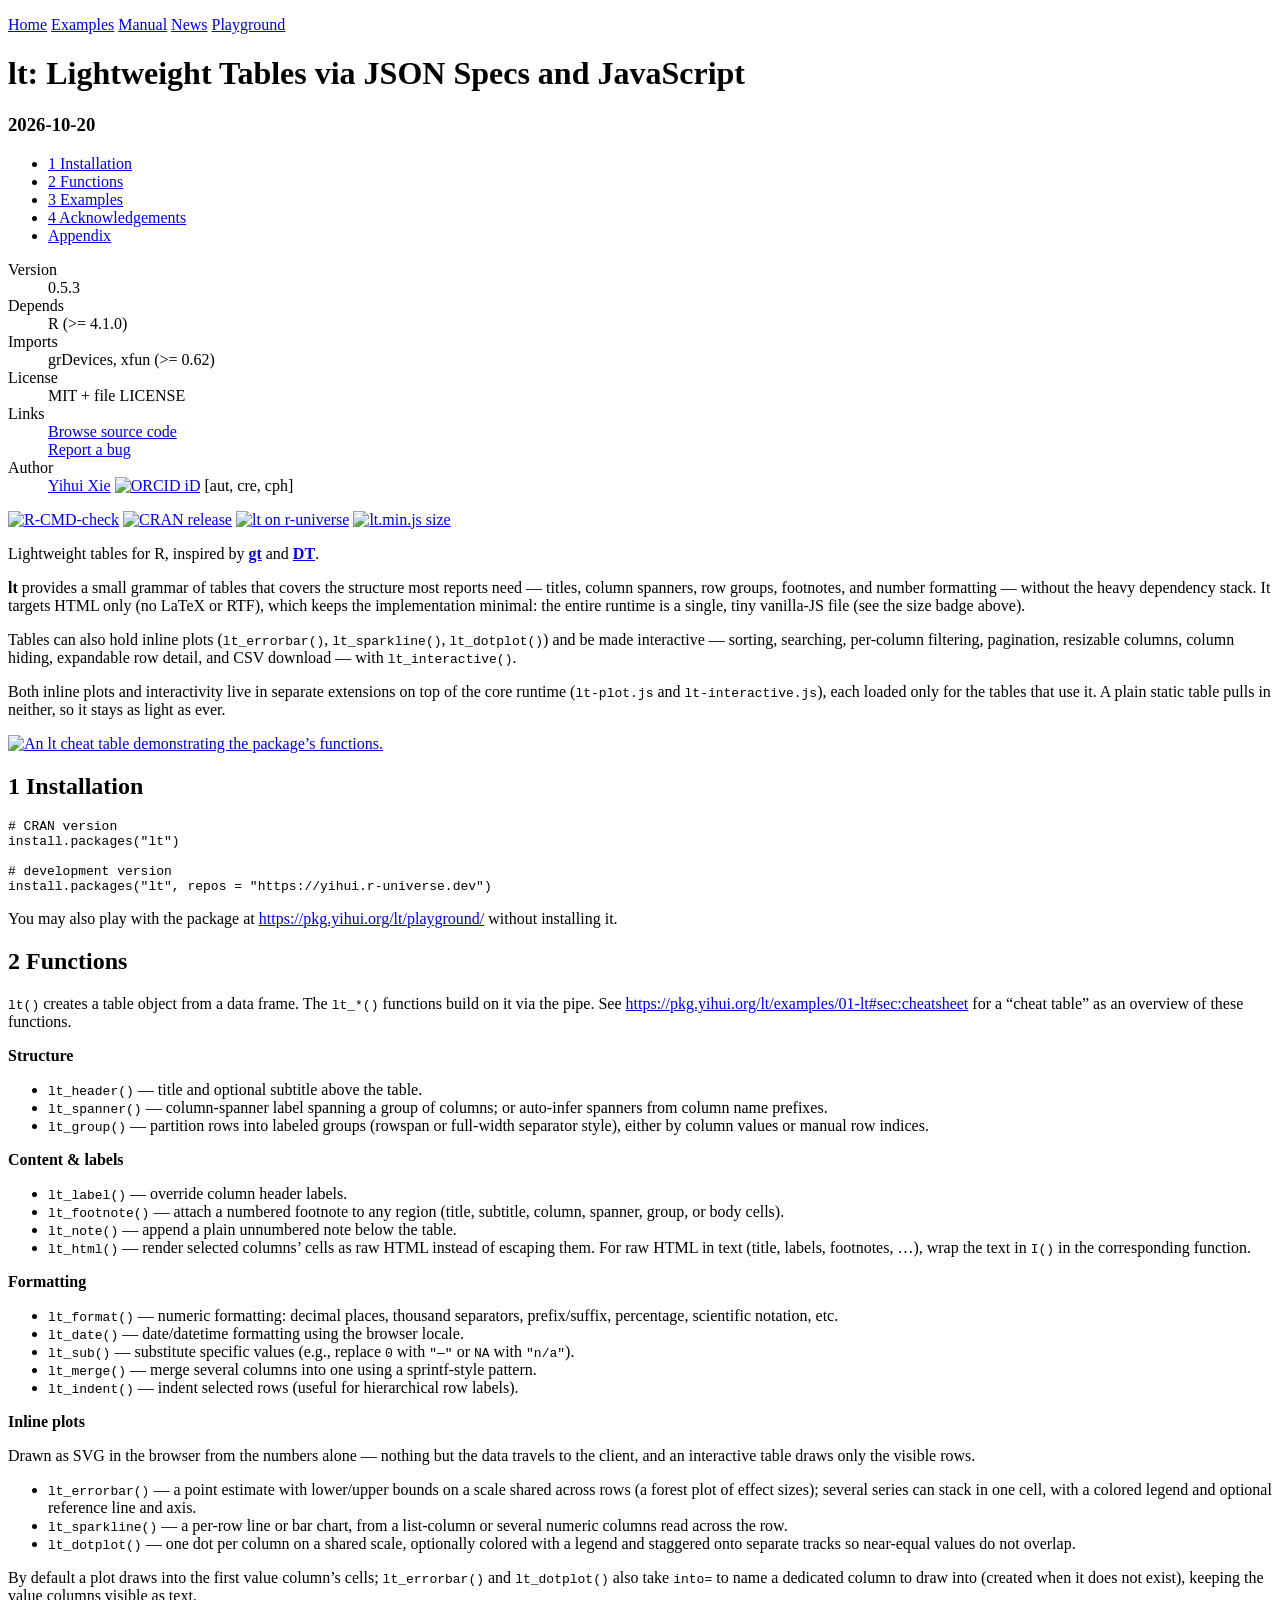
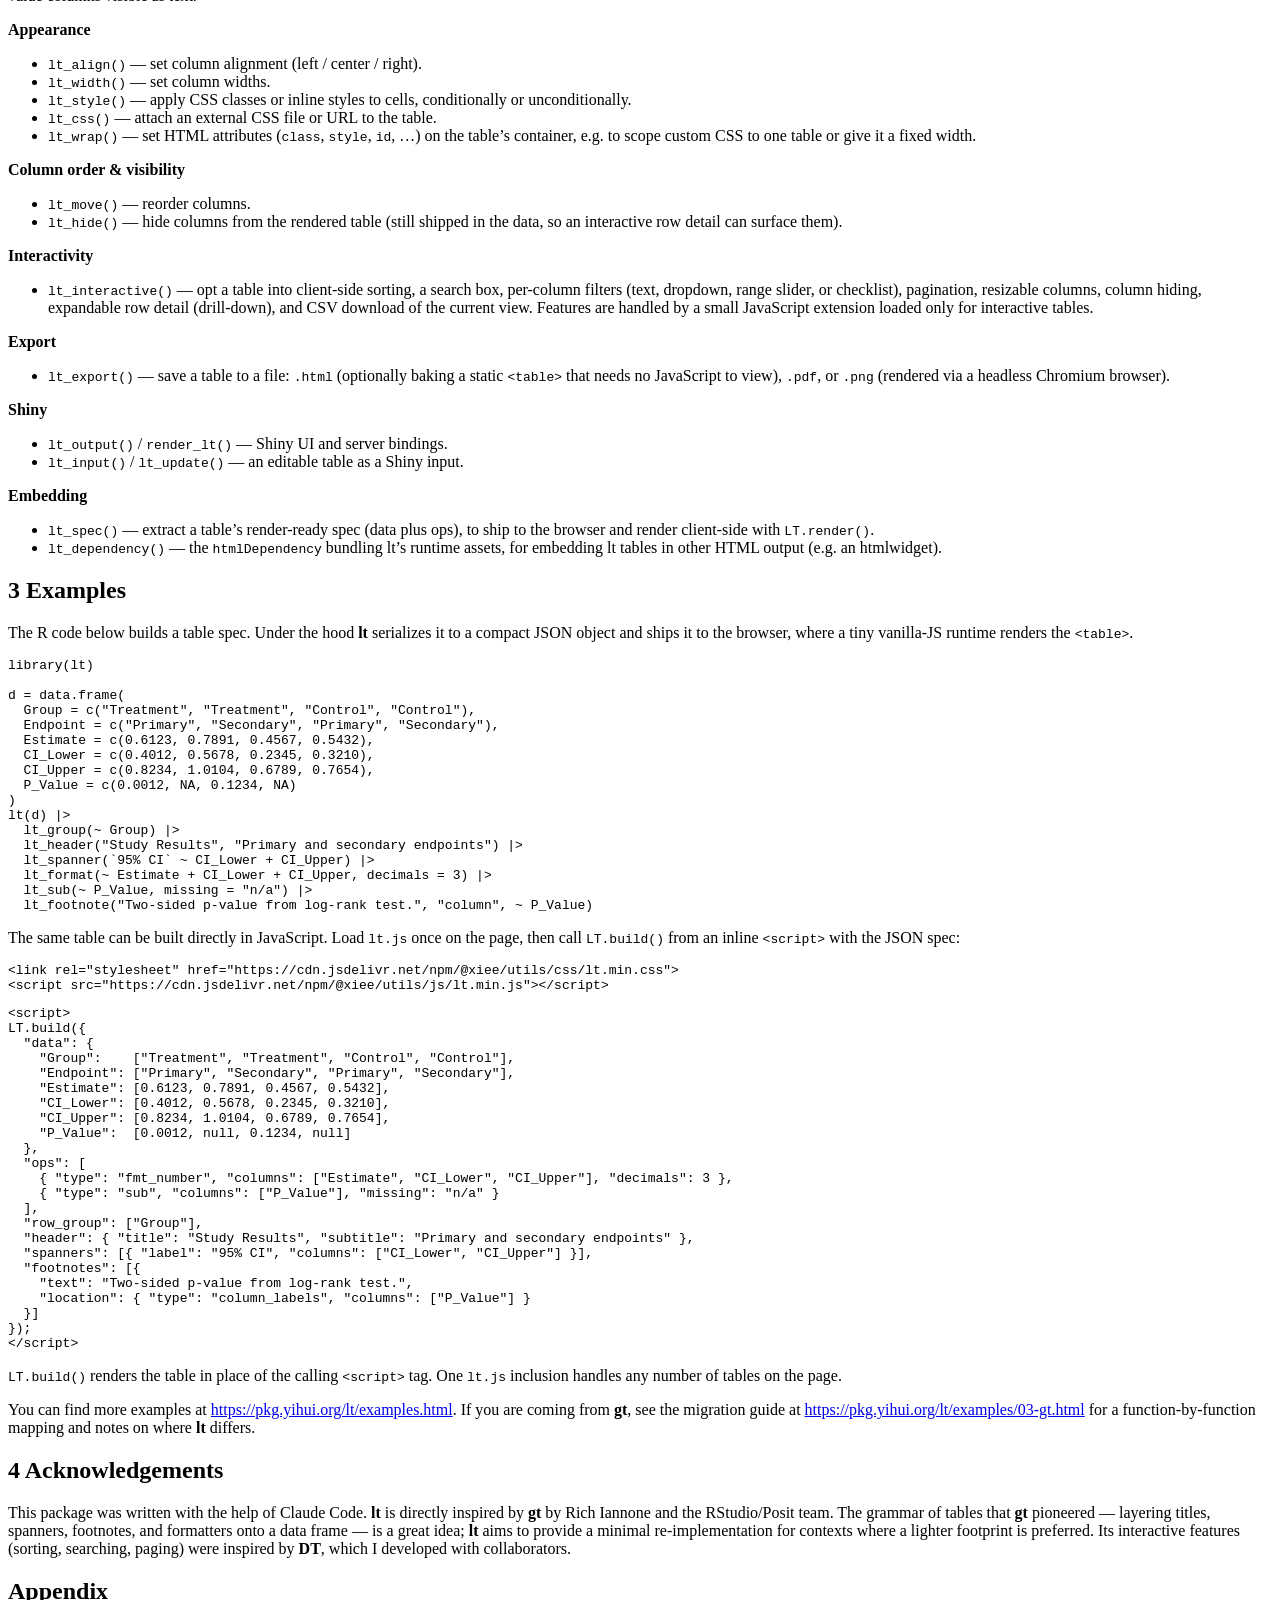
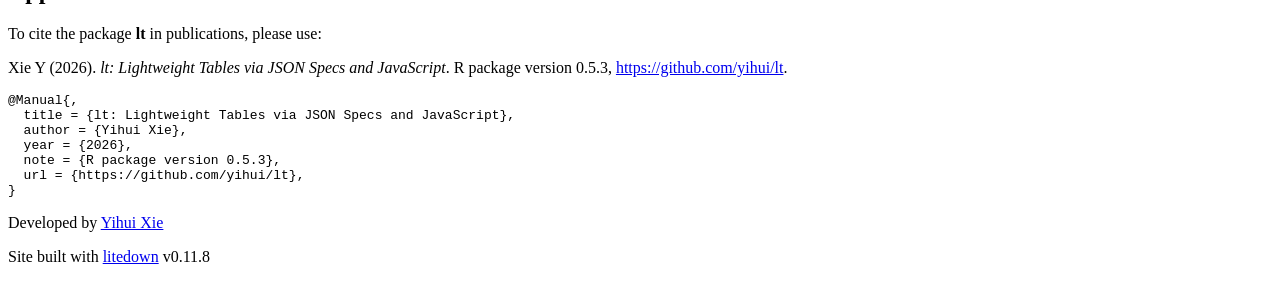
==== index.html @ 76332415 "deploy site" ====
<!DOCTYPE html>
<html lang="en-US">
<head>
<meta charset="utf-8">
<meta name="viewport" content="width=device-width, initial-scale=1.0, user-scalable=yes">
<meta name="generator" content="litedown 0.11.8">
<title>lt: Lightweight Tables via JSON Specs and JavaScript</title>
<link rel="stylesheet" href="https://cdn.jsdelivr.net/npm/@xiee/utils@1.14.112/css/default.min.css">
<link rel="stylesheet" href="https://cdn.jsdelivr.net/npm/@xiee/utils@1.14.112/css/article.min.css">
<link rel="stylesheet" href="https://cdn.jsdelivr.net/npm/@xiee/utils@1.14.112/css/copy-button.min.css">
<link rel="stylesheet" href="https://cdn.jsdelivr.net/npm/@xiee/utils@1.14.112/css/heading-anchor.min.css">
<link rel="stylesheet" href="https://cdn.jsdelivr.net/npm/@xiee/utils@1.14.112/css/pages.min.css">
<link rel="stylesheet" href="https://cdn.jsdelivr.net/npm/@xiee/utils@1.14.112/css/site.min.css">
<link rel="stylesheet" href="https://cdn.jsdelivr.net/npm/@xiee/utils@1.14.112/css/prism-xcode.min.css">
</head>
<body>
<nav><p><a href="index.html">Home</a>
<a href="examples.html">Examples</a>
<a href="manual.html">Manual</a>
<a href="news.html">News</a>
<a href="playground/">Playground</a></p></nav>
<div class="frontmatter">
<div class="title"><h1>lt: Lightweight Tables via JSON Specs and JavaScript</h1></div>
<div class="date"><h3>2026-10-20</h3></div>
</div>
<div class="body">
<div id="TOC">
<ul class="numbered">
<li><a href="#sec:installation"><span class="section-number main-number">1</span> Installation</a></li>
<li><a href="#sec:functions"><span class="section-number main-number">2</span> Functions</a></li>
<li><a href="#sec:examples"><span class="section-number main-number">3</span> Examples</a></li>
<li><a href="#sec:acknowledgements"><span class="section-number main-number">4</span> Acknowledgements</a></li>
<li><a href="#sec:appendix">Appendix</a></li>
</ul>
</div>
<div class="side side-right">
<dl class="pkg-desc">
<dt>Version</dt>
<dd>0.5.3</dd>
<dt>Depends</dt>
<dd>R (&gt;= 4.1.0)</dd>
<dt>Imports</dt>
<dd>grDevices,
xfun (&gt;= 0.62)</dd>
<dt>License</dt>
<dd>MIT + file LICENSE</dd>
<dt>Links</dt>
<dd><a href="https://github.com/yihui/lt">Browse source code</a><br />
<a href="https://github.com/yihui/lt/issues">Report a bug</a></dd>
<dt>Author</dt>
<dd><a href="https://yihui.org">Yihui Xie</a> <a href="https://orcid.org/0000-0003-0645-5666"><img src="https://cloud.r-project.org/web/orcid.svg" alt="ORCID iD" class="orcid" /></a> [aut, cre, cph]</dd>
</dl>
</div>
<link rel="stylesheet" href="https://cdn.jsdelivr.net/npm/@xiee/utils@1.14.112/css/manual.min.css">
<!-- badges: start -->
<p><a href="https://github.com/yihui/lt/actions/workflows/R-CMD-check.yaml"><img src="https://github.com/yihui/lt/actions/workflows/R-CMD-check.yaml/badge.svg" alt="R-CMD-check" /></a>
<a href="https://cran.r-project.org/package=lt"><img src="https://www.r-pkg.org/badges/version/lt" alt="CRAN release" /></a>
<a href="https://yihui.r-universe.dev/lt"><img src="https://yihui.r-universe.dev/badges/lt" alt="lt on r-universe" /></a>
<a href="https://cdn.jsdelivr.net/npm/@xiee/utils/js/lt.min.js"><img src="https://img.badgesize.io/https://cdn.jsdelivr.net/npm/@xiee/utils/js/lt.min.js?compression=gzip&amp;label=lt.min.js%20gzip" alt="lt.min.js size" /></a></p>
<!-- badges: end -->
<p>Lightweight tables for R, inspired by <a href="https://gt.rstudio.com"><strong>gt</strong></a> and
<a href="https://github.com/rstudio/DT"><strong>DT</strong></a>.</p>
<p><strong>lt</strong> provides a small grammar of tables that covers the structure most reports
need — titles, column spanners, row groups, footnotes, and number formatting —
without the heavy dependency stack. It targets HTML only (no LaTeX or RTF),
which keeps the implementation minimal: the entire runtime is a single, tiny
vanilla-JS file (see the size badge above).</p>
<p>Tables can also hold inline plots (<code>lt_errorbar()</code>, <code>lt_sparkline()</code>,
<code>lt_dotplot()</code>) and be made interactive — sorting, searching, per-column
filtering, pagination, resizable columns, column hiding, expandable row detail,
and CSV download — with <code>lt_interactive()</code>.</p>
<p>Both inline plots and interactivity live in separate extensions on top of the
core runtime (<code>lt-plot.js</code> and <code>lt-interactive.js</code>), each loaded only for the
tables that use it. A plain static table pulls in neither, so it stays as light
as ever.</p>
<p><a href="https://pkg.yihui.org/lt/examples/01-lt.html"><img src="https://pkg.yihui.org/lt/examples/01-lt.png" alt="An lt cheat table demonstrating the package’s functions." /></a></p>
<h2 id="sec:installation"><span class="section-number main-number">1</span> Installation</h2>
<pre><code class="language-r"># CRAN version
install.packages(&quot;lt&quot;)

# development version
install.packages(&quot;lt&quot;, repos = &quot;https://yihui.r-universe.dev&quot;)
</code></pre>
<p>You may also play with the package at <a href="https://pkg.yihui.org/lt/playground/">https://pkg.yihui.org/lt/playground/</a>
without installing it.</p>
<h2 id="sec:functions"><span class="section-number main-number">2</span> Functions</h2>
<p><code>lt()</code> creates a table object from a data frame. The <code>lt_*()</code> functions build
on it via the pipe. See <a href="https://pkg.yihui.org/lt/examples/01-lt#sec:cheatsheet">https://pkg.yihui.org/lt/examples/01-lt#sec:cheatsheet</a>
for a “cheat table” as an overview of these functions.</p>
<p><strong>Structure</strong></p>
<ul>
<li><code>lt_header()</code> — title and optional subtitle above the table.</li>
<li><code>lt_spanner()</code> — column-spanner label spanning a group of columns; or
auto-infer spanners from column name prefixes.</li>
<li><code>lt_group()</code> — partition rows into labeled groups (rowspan or full-width
separator style), either by column values or manual row indices.</li>
</ul>
<p><strong>Content &amp; labels</strong></p>
<ul>
<li><code>lt_label()</code> — override column header labels.</li>
<li><code>lt_footnote()</code> — attach a numbered footnote to any region (title, subtitle,
column, spanner, group, or body cells).</li>
<li><code>lt_note()</code> — append a plain unnumbered note below the table.</li>
<li><code>lt_html()</code> — render selected columns’ cells as raw HTML instead of escaping
them. For raw HTML in text (title, labels, footnotes, …), wrap the text in
<code>I()</code> in the corresponding function.</li>
</ul>
<p><strong>Formatting</strong></p>
<ul>
<li><code>lt_format()</code> — numeric formatting: decimal places, thousand separators,
prefix/suffix, percentage, scientific notation, etc.</li>
<li><code>lt_date()</code> — date/datetime formatting using the browser locale.</li>
<li><code>lt_sub()</code> — substitute specific values (e.g., replace <code>0</code> with <code>&quot;—&quot;</code> or
<code>NA</code> with <code>&quot;n/a&quot;</code>).</li>
<li><code>lt_merge()</code> — merge several columns into one using a sprintf-style pattern.</li>
<li><code>lt_indent()</code> — indent selected rows (useful for hierarchical row labels).</li>
</ul>
<p><strong>Inline plots</strong></p>
<p>Drawn as SVG in the browser from the numbers alone — nothing but the data
travels to the client, and an interactive table draws only the visible rows.</p>
<ul>
<li><code>lt_errorbar()</code> — a point estimate with lower/upper bounds on a scale shared
across rows (a forest plot of effect sizes); several series can stack in one
cell, with a colored legend and optional reference line and axis.</li>
<li><code>lt_sparkline()</code> — a per-row line or bar chart, from a list-column or several
numeric columns read across the row.</li>
<li><code>lt_dotplot()</code> — one dot per column on a shared scale, optionally colored with
a legend and staggered onto separate tracks so near-equal values do not
overlap.</li>
</ul>
<p>By default a plot draws into the first value column’s cells; <code>lt_errorbar()</code> and
<code>lt_dotplot()</code> also take <code>into=</code> to name a dedicated column to draw into
(created when it does not exist), keeping the value columns visible as text.</p>
<p><strong>Appearance</strong></p>
<ul>
<li><code>lt_align()</code> — set column alignment (left / center / right).</li>
<li><code>lt_width()</code> — set column widths.</li>
<li><code>lt_style()</code> — apply CSS classes or inline styles to cells, conditionally or
unconditionally.</li>
<li><code>lt_css()</code> — attach an external CSS file or URL to the table.</li>
<li><code>lt_wrap()</code> — set HTML attributes (<code>class</code>, <code>style</code>, <code>id</code>, …) on the table’s
container, e.g. to scope custom CSS to one table or give it a fixed width.</li>
</ul>
<p><strong>Column order &amp; visibility</strong></p>
<ul>
<li><code>lt_move()</code> — reorder columns.</li>
<li><code>lt_hide()</code> — hide columns from the rendered table (still shipped in the
data, so an interactive row detail can surface them).</li>
</ul>
<p><strong>Interactivity</strong></p>
<ul>
<li><code>lt_interactive()</code> — opt a table into client-side sorting, a search box,
per-column filters (text, dropdown, range slider, or checklist), pagination,
resizable columns, column hiding, expandable row detail (drill-down), and CSV
download of the current view. Features are handled by a small JavaScript
extension loaded only for interactive tables.</li>
</ul>
<p><strong>Export</strong></p>
<ul>
<li><code>lt_export()</code> — save a table to a file: <code>.html</code> (optionally baking a static
<code>&lt;table&gt;</code> that needs no JavaScript to view), <code>.pdf</code>, or <code>.png</code> (rendered via a
headless Chromium browser).</li>
</ul>
<p><strong>Shiny</strong></p>
<ul>
<li><code>lt_output()</code> / <code>render_lt()</code> — Shiny UI and server bindings.</li>
<li><code>lt_input()</code> / <code>lt_update()</code> — an editable table as a Shiny input.</li>
</ul>
<p><strong>Embedding</strong></p>
<ul>
<li><code>lt_spec()</code> — extract a table’s render-ready spec (data plus ops), to ship to
the browser and render client-side with <code>LT.render()</code>.</li>
<li><code>lt_dependency()</code> — the <code>htmlDependency</code> bundling lt’s runtime assets, for
embedding lt tables in other HTML output (e.g. an htmlwidget).</li>
</ul>
<h2 id="sec:examples"><span class="section-number main-number">3</span> Examples</h2>
<p>The R code below builds a table spec. Under the hood <strong>lt</strong> serializes it to a
compact JSON object and ships it to the browser, where a tiny vanilla-JS runtime
renders the <code>&lt;table&gt;</code>.</p>
<pre><code class="language-r">library(lt)

d = data.frame(
  Group = c(&quot;Treatment&quot;, &quot;Treatment&quot;, &quot;Control&quot;, &quot;Control&quot;),
  Endpoint = c(&quot;Primary&quot;, &quot;Secondary&quot;, &quot;Primary&quot;, &quot;Secondary&quot;),
  Estimate = c(0.6123, 0.7891, 0.4567, 0.5432),
  CI_Lower = c(0.4012, 0.5678, 0.2345, 0.3210),
  CI_Upper = c(0.8234, 1.0104, 0.6789, 0.7654),
  P_Value = c(0.0012, NA, 0.1234, NA)
)
lt(d) |&gt;
  lt_group(~ Group) |&gt;
  lt_header(&quot;Study Results&quot;, &quot;Primary and secondary endpoints&quot;) |&gt;
  lt_spanner(`95% CI` ~ CI_Lower + CI_Upper) |&gt;
  lt_format(~ Estimate + CI_Lower + CI_Upper, decimals = 3) |&gt;
  lt_sub(~ P_Value, missing = &quot;n/a&quot;) |&gt;
  lt_footnote(&quot;Two-sided p-value from log-rank test.&quot;, &quot;column&quot;, ~ P_Value)
</code></pre>
<p>The same table can be built directly in JavaScript. Load <code>lt.js</code> once on the
page, then call <code>LT.build()</code> from an inline <code>&lt;script&gt;</code> with the JSON spec:</p>
<pre><code class="language-html">&lt;link rel=&quot;stylesheet&quot; href=&quot;https://cdn.jsdelivr.net/npm/@xiee/utils/css/lt.min.css&quot;&gt;
&lt;script src=&quot;https://cdn.jsdelivr.net/npm/@xiee/utils/js/lt.min.js&quot;&gt;&lt;/script&gt;
</code></pre>
<pre><code class="language-js">&lt;script&gt;
LT.build({
  &quot;data&quot;: {
    &quot;Group&quot;:    [&quot;Treatment&quot;, &quot;Treatment&quot;, &quot;Control&quot;, &quot;Control&quot;],
    &quot;Endpoint&quot;: [&quot;Primary&quot;, &quot;Secondary&quot;, &quot;Primary&quot;, &quot;Secondary&quot;],
    &quot;Estimate&quot;: [0.6123, 0.7891, 0.4567, 0.5432],
    &quot;CI_Lower&quot;: [0.4012, 0.5678, 0.2345, 0.3210],
    &quot;CI_Upper&quot;: [0.8234, 1.0104, 0.6789, 0.7654],
    &quot;P_Value&quot;:  [0.0012, null, 0.1234, null]
  },
  &quot;ops&quot;: [
    { &quot;type&quot;: &quot;fmt_number&quot;, &quot;columns&quot;: [&quot;Estimate&quot;, &quot;CI_Lower&quot;, &quot;CI_Upper&quot;], &quot;decimals&quot;: 3 },
    { &quot;type&quot;: &quot;sub&quot;, &quot;columns&quot;: [&quot;P_Value&quot;], &quot;missing&quot;: &quot;n/a&quot; }
  ],
  &quot;row_group&quot;: [&quot;Group&quot;],
  &quot;header&quot;: { &quot;title&quot;: &quot;Study Results&quot;, &quot;subtitle&quot;: &quot;Primary and secondary endpoints&quot; },
  &quot;spanners&quot;: [{ &quot;label&quot;: &quot;95% CI&quot;, &quot;columns&quot;: [&quot;CI_Lower&quot;, &quot;CI_Upper&quot;] }],
  &quot;footnotes&quot;: [{
    &quot;text&quot;: &quot;Two-sided p-value from log-rank test.&quot;,
    &quot;location&quot;: { &quot;type&quot;: &quot;column_labels&quot;, &quot;columns&quot;: [&quot;P_Value&quot;] }
  }]
});
&lt;/script&gt;
</code></pre>
<p><code>LT.build()</code> renders the table in place of the calling <code>&lt;script&gt;</code> tag. One
<code>lt.js</code> inclusion handles any number of tables on the page.</p>
<p>You can find more examples at <a href="https://pkg.yihui.org/lt/examples.html">https://pkg.yihui.org/lt/examples.html</a>. If you
are coming from <strong>gt</strong>, see the migration guide at
<a href="https://pkg.yihui.org/lt/examples/03-gt.html">https://pkg.yihui.org/lt/examples/03-gt.html</a> for a function-by-function mapping and
notes on where <strong>lt</strong> differs.</p>
<h2 id="sec:acknowledgements"><span class="section-number main-number">4</span> Acknowledgements</h2>
<p>This package was written with the help of Claude Code. <strong>lt</strong> is directly
inspired by <strong>gt</strong> by Rich Iannone and the RStudio/Posit team. The grammar of
tables that <strong>gt</strong> pioneered — layering titles, spanners, footnotes, and
formatters onto a data frame — is a great idea; <strong>lt</strong> aims to provide a minimal
re-implementation for contexts where a lighter footprint is preferred. Its
interactive features (sorting, searching, paging) were inspired by <strong>DT</strong>, which I
developed with collaborators.</p>
<h2 id="sec:appendix" class="appendix">Appendix</h2>
<p>To cite the package <strong>lt</strong> in publications, please use:</p>
<p>Xie Y (2026). <em>lt: Lightweight Tables via JSON Specs and JavaScript</em>. R
package version 0.5.3, <a href="https://github.com/yihui/lt">https://github.com/yihui/lt</a>.</p>
<pre><code class="language-latex">@Manual{,
  title = {lt: Lightweight Tables via JSON Specs and JavaScript},
  author = {Yihui Xie},
  year = {2026},
  note = {R package version 0.5.3},
  url = {https://github.com/yihui/lt},
}
</code></pre>
</div>
<footer><div class="flex-col">
<p>Developed by <a href="https://yihui.org">Yihui Xie</a></p>
<p>Site built with <a href="https://github.com/yihui/litedown">litedown</a> v0.11.8</p>
</div></footer>
<script src="https://cdn.jsdelivr.net/npm/@xiee/utils@1.14.112/js/sidenotes.min.js" defer></script>
<script src="https://cdn.jsdelivr.net/npm/@xiee/utils@1.14.112/js/appendix.min.js" defer></script>
<script src="https://cdn.jsdelivr.net/npm/@xiee/utils@1.14.112/js/toc-highlight.min.js" defer></script>
<script src="https://cdn.jsdelivr.net/npm/@xiee/utils@1.14.112/js/copy-button.min.js" defer></script>
<script src="https://cdn.jsdelivr.net/npm/@xiee/utils@1.14.112/js/heading-anchor.min.js" defer></script>
<script src="https://cdn.jsdelivr.net/npm/@xiee/utils@1.14.112/js/pages.min.js" defer></script>
<script src="https://cdn.jsdelivr.net/npm/prismjs@1.29.0/components/prism-core.min.js" defer></script>
<script src="https://cdn.jsdelivr.net/npm/prismjs@1.29.0/plugins/autoloader/prism-autoloader.min.js" defer></script>
</body>
</html>
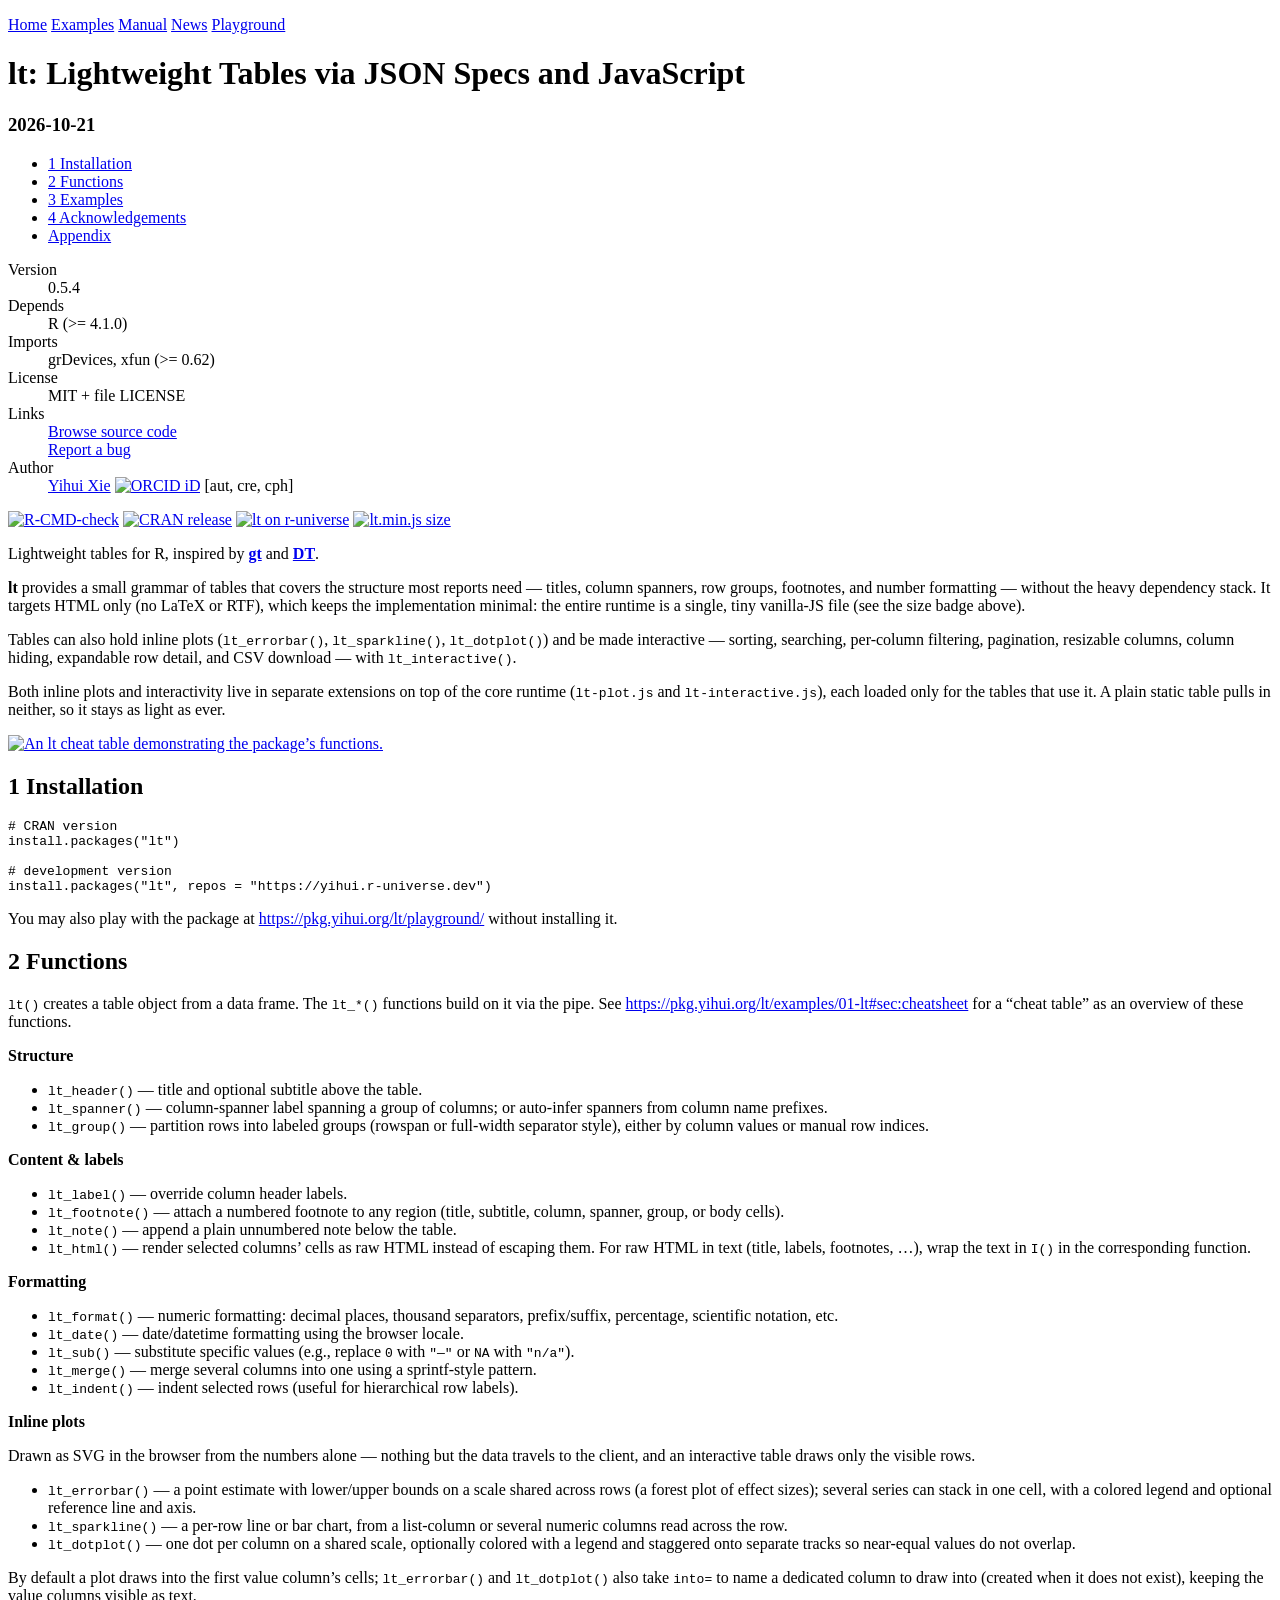
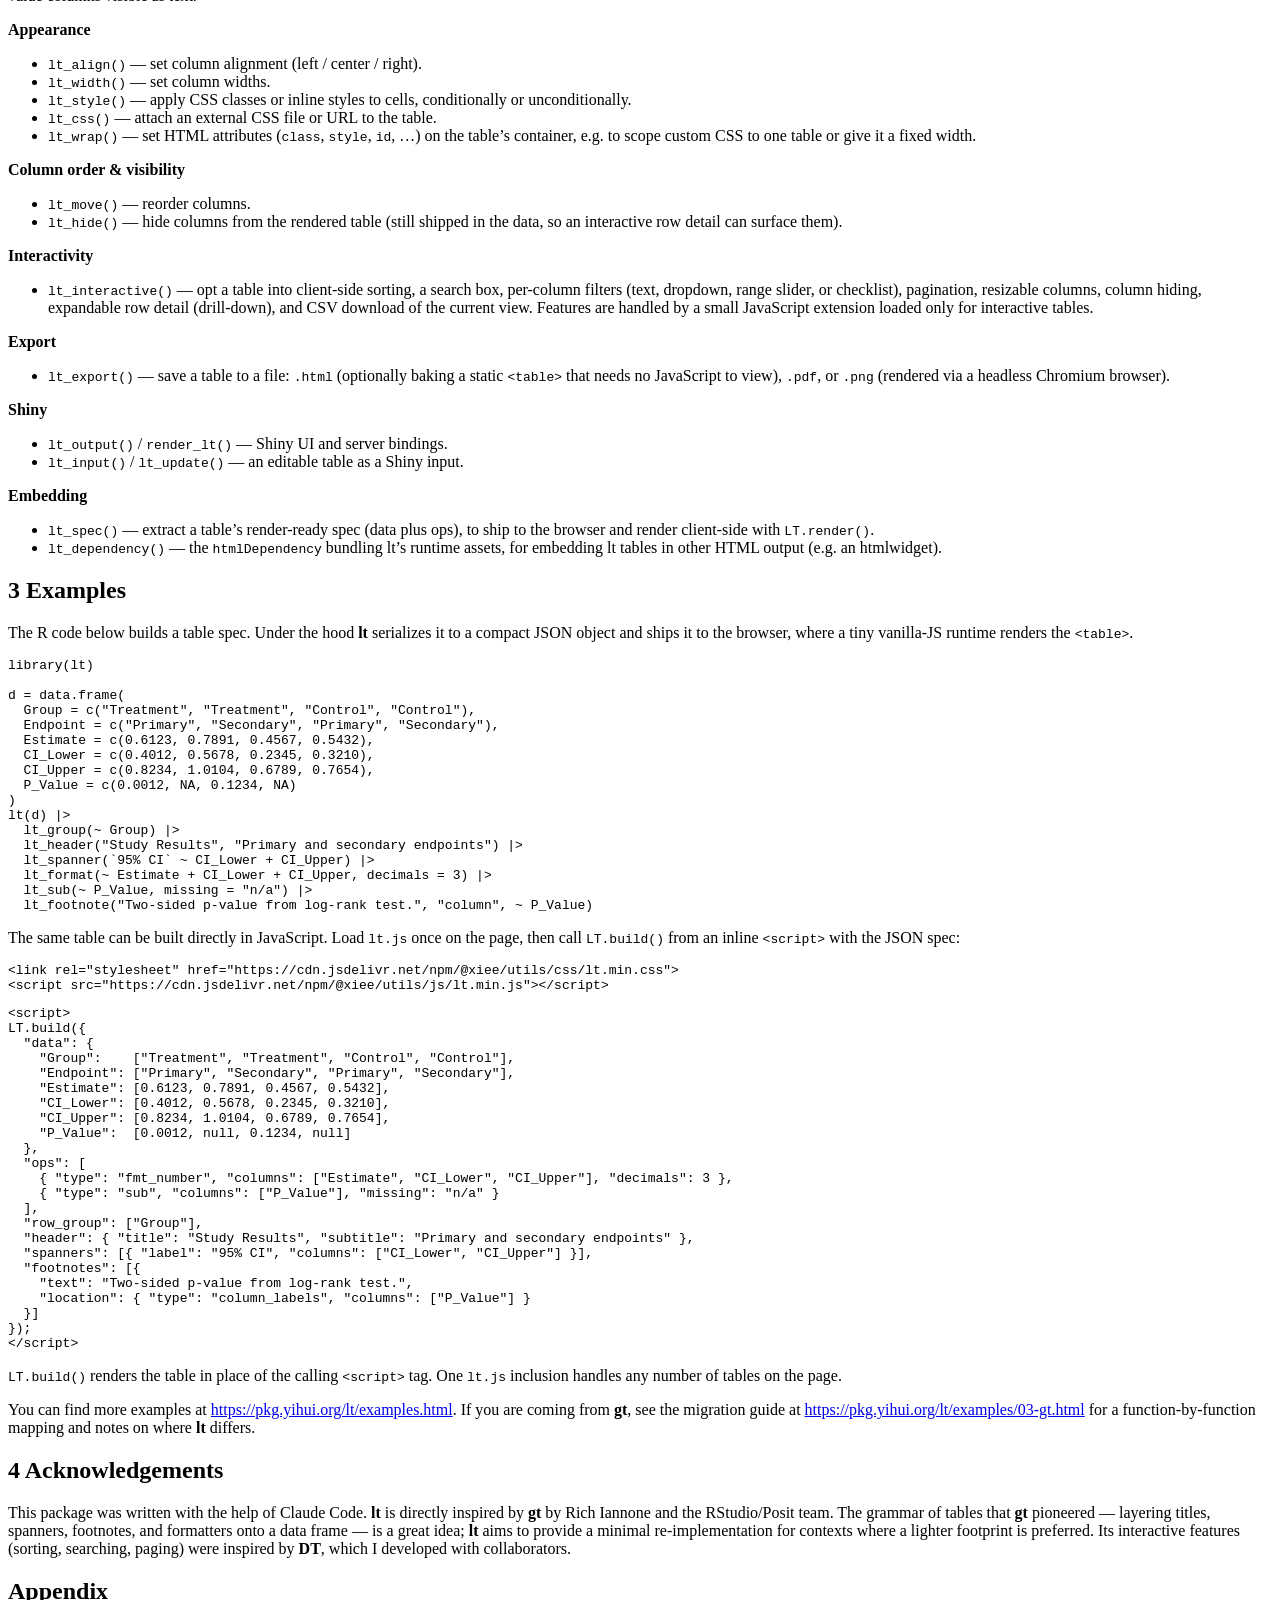
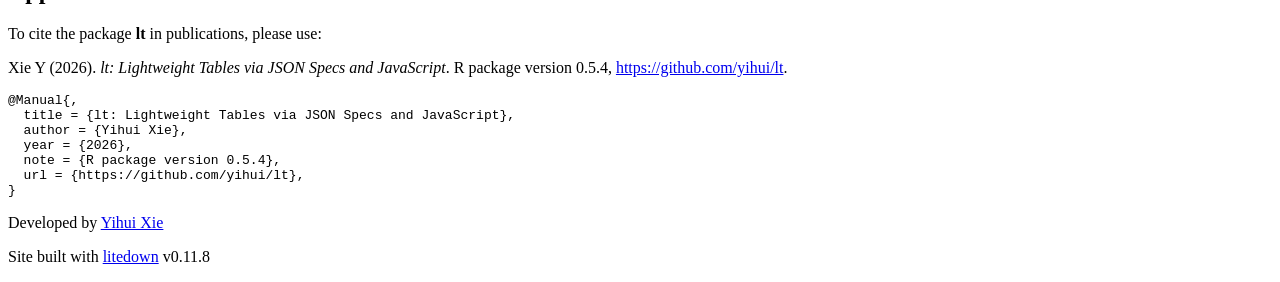
==== commit a2fdff86: "deploy site" ====
--- a/index.html
+++ b/index.html
@@ -5,13 +5,13 @@
 <meta name="viewport" content="width=device-width, initial-scale=1.0, user-scalable=yes">
 <meta name="generator" content="litedown 0.11.8">
 <title>lt: Lightweight Tables via JSON Specs and JavaScript</title>
-<link rel="stylesheet" href="https://cdn.jsdelivr.net/npm/@xiee/utils@1.14.112/css/default.min.css">
-<link rel="stylesheet" href="https://cdn.jsdelivr.net/npm/@xiee/utils@1.14.112/css/article.min.css">
-<link rel="stylesheet" href="https://cdn.jsdelivr.net/npm/@xiee/utils@1.14.112/css/copy-button.min.css">
-<link rel="stylesheet" href="https://cdn.jsdelivr.net/npm/@xiee/utils@1.14.112/css/heading-anchor.min.css">
-<link rel="stylesheet" href="https://cdn.jsdelivr.net/npm/@xiee/utils@1.14.112/css/pages.min.css">
-<link rel="stylesheet" href="https://cdn.jsdelivr.net/npm/@xiee/utils@1.14.112/css/site.min.css">
-<link rel="stylesheet" href="https://cdn.jsdelivr.net/npm/@xiee/utils@1.14.112/css/prism-xcode.min.css">
+<link rel="stylesheet" href="https://cdn.jsdelivr.net/npm/@xiee/utils@1.14.113/css/default.min.css">
+<link rel="stylesheet" href="https://cdn.jsdelivr.net/npm/@xiee/utils@1.14.113/css/article.min.css">
+<link rel="stylesheet" href="https://cdn.jsdelivr.net/npm/@xiee/utils@1.14.113/css/copy-button.min.css">
+<link rel="stylesheet" href="https://cdn.jsdelivr.net/npm/@xiee/utils@1.14.113/css/heading-anchor.min.css">
+<link rel="stylesheet" href="https://cdn.jsdelivr.net/npm/@xiee/utils@1.14.113/css/pages.min.css">
+<link rel="stylesheet" href="https://cdn.jsdelivr.net/npm/@xiee/utils@1.14.113/css/site.min.css">
+<link rel="stylesheet" href="https://cdn.jsdelivr.net/npm/@xiee/utils@1.14.113/css/prism-xcode.min.css">
 </head>
 <body>
 <nav><p><a href="index.html">Home</a>
@@ -21,7 +21,7 @@
 <a href="playground/">Playground</a></p></nav>
 <div class="frontmatter">
 <div class="title"><h1>lt: Lightweight Tables via JSON Specs and JavaScript</h1></div>
-<div class="date"><h3>2026-10-20</h3></div>
+<div class="date"><h3>2026-10-21</h3></div>
 </div>
 <div class="body">
 <div id="TOC">
@@ -36,7 +36,7 @@
 <div class="side side-right">
 <dl class="pkg-desc">
 <dt>Version</dt>
-<dd>0.5.3</dd>
+<dd>0.5.4</dd>
 <dt>Depends</dt>
 <dd>R (&gt;= 4.1.0)</dd>
 <dt>Imports</dt>
@@ -51,7 +51,7 @@
 <dd><a href="https://yihui.org">Yihui Xie</a> <a href="https://orcid.org/0000-0003-0645-5666"><img src="https://cloud.r-project.org/web/orcid.svg" alt="ORCID iD" class="orcid" /></a> [aut, cre, cph]</dd>
 </dl>
 </div>
-<link rel="stylesheet" href="https://cdn.jsdelivr.net/npm/@xiee/utils@1.14.112/css/manual.min.css">
+<link rel="stylesheet" href="https://cdn.jsdelivr.net/npm/@xiee/utils@1.14.113/css/manual.min.css">
 <!-- badges: start -->
 <p><a href="https://github.com/yihui/lt/actions/workflows/R-CMD-check.yaml"><img src="https://github.com/yihui/lt/actions/workflows/R-CMD-check.yaml/badge.svg" alt="R-CMD-check" /></a>
 <a href="https://cran.r-project.org/package=lt"><img src="https://www.r-pkg.org/badges/version/lt" alt="CRAN release" /></a>
@@ -241,12 +241,12 @@
 <h2 id="sec:appendix" class="appendix">Appendix</h2>
 <p>To cite the package <strong>lt</strong> in publications, please use:</p>
 <p>Xie Y (2026). <em>lt: Lightweight Tables via JSON Specs and JavaScript</em>. R
-package version 0.5.3, <a href="https://github.com/yihui/lt">https://github.com/yihui/lt</a>.</p>
+package version 0.5.4, <a href="https://github.com/yihui/lt">https://github.com/yihui/lt</a>.</p>
 <pre><code class="language-latex">@Manual{,
   title = {lt: Lightweight Tables via JSON Specs and JavaScript},
   author = {Yihui Xie},
   year = {2026},
-  note = {R package version 0.5.3},
+  note = {R package version 0.5.4},
   url = {https://github.com/yihui/lt},
 }
 </code></pre>
@@ -255,12 +255,12 @@
 <p>Developed by <a href="https://yihui.org">Yihui Xie</a></p>
 <p>Site built with <a href="https://github.com/yihui/litedown">litedown</a> v0.11.8</p>
 </div></footer>
-<script src="https://cdn.jsdelivr.net/npm/@xiee/utils@1.14.112/js/sidenotes.min.js" defer></script>
-<script src="https://cdn.jsdelivr.net/npm/@xiee/utils@1.14.112/js/appendix.min.js" defer></script>
-<script src="https://cdn.jsdelivr.net/npm/@xiee/utils@1.14.112/js/toc-highlight.min.js" defer></script>
-<script src="https://cdn.jsdelivr.net/npm/@xiee/utils@1.14.112/js/copy-button.min.js" defer></script>
-<script src="https://cdn.jsdelivr.net/npm/@xiee/utils@1.14.112/js/heading-anchor.min.js" defer></script>
-<script src="https://cdn.jsdelivr.net/npm/@xiee/utils@1.14.112/js/pages.min.js" defer></script>
+<script src="https://cdn.jsdelivr.net/npm/@xiee/utils@1.14.113/js/sidenotes.min.js" defer></script>
+<script src="https://cdn.jsdelivr.net/npm/@xiee/utils@1.14.113/js/appendix.min.js" defer></script>
+<script src="https://cdn.jsdelivr.net/npm/@xiee/utils@1.14.113/js/toc-highlight.min.js" defer></script>
+<script src="https://cdn.jsdelivr.net/npm/@xiee/utils@1.14.113/js/copy-button.min.js" defer></script>
+<script src="https://cdn.jsdelivr.net/npm/@xiee/utils@1.14.113/js/heading-anchor.min.js" defer></script>
+<script src="https://cdn.jsdelivr.net/npm/@xiee/utils@1.14.113/js/pages.min.js" defer></script>
 <script src="https://cdn.jsdelivr.net/npm/prismjs@1.29.0/components/prism-core.min.js" defer></script>
 <script src="https://cdn.jsdelivr.net/npm/prismjs@1.29.0/plugins/autoloader/prism-autoloader.min.js" defer></script>
 </body>
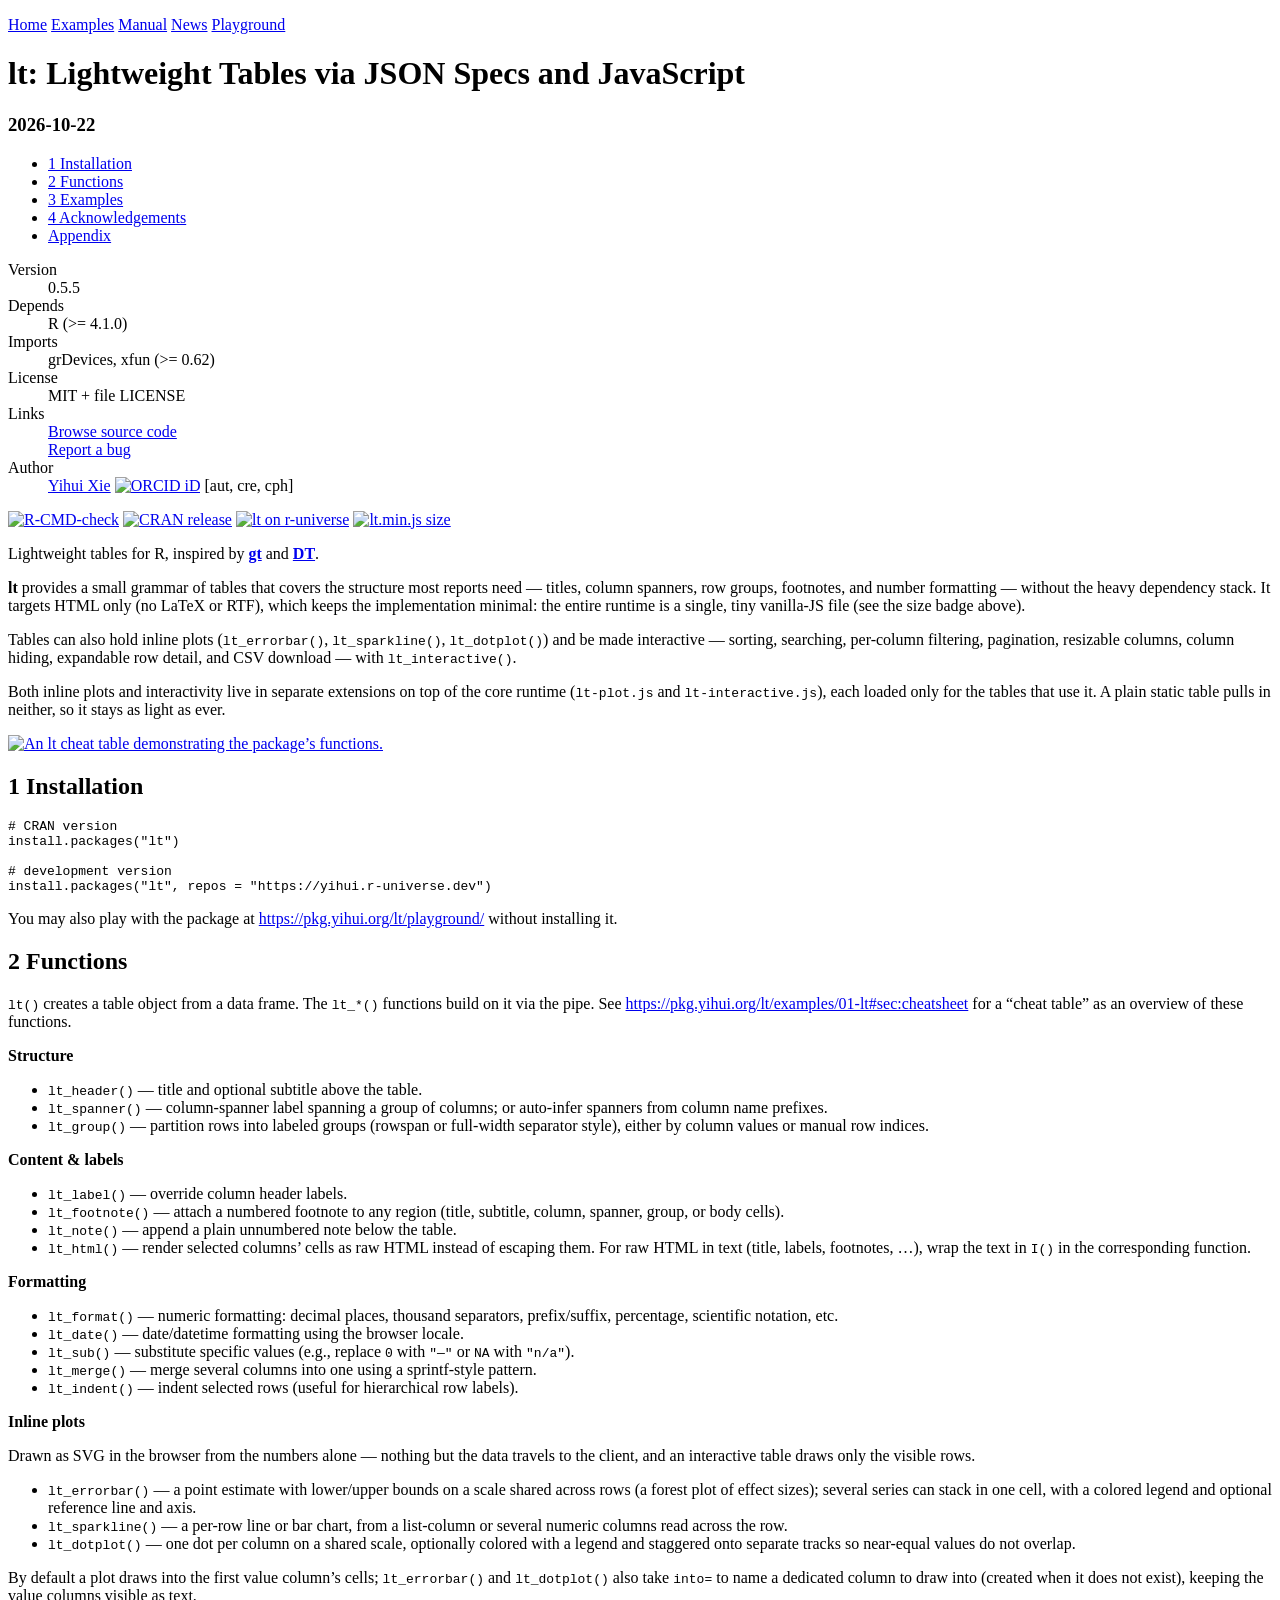
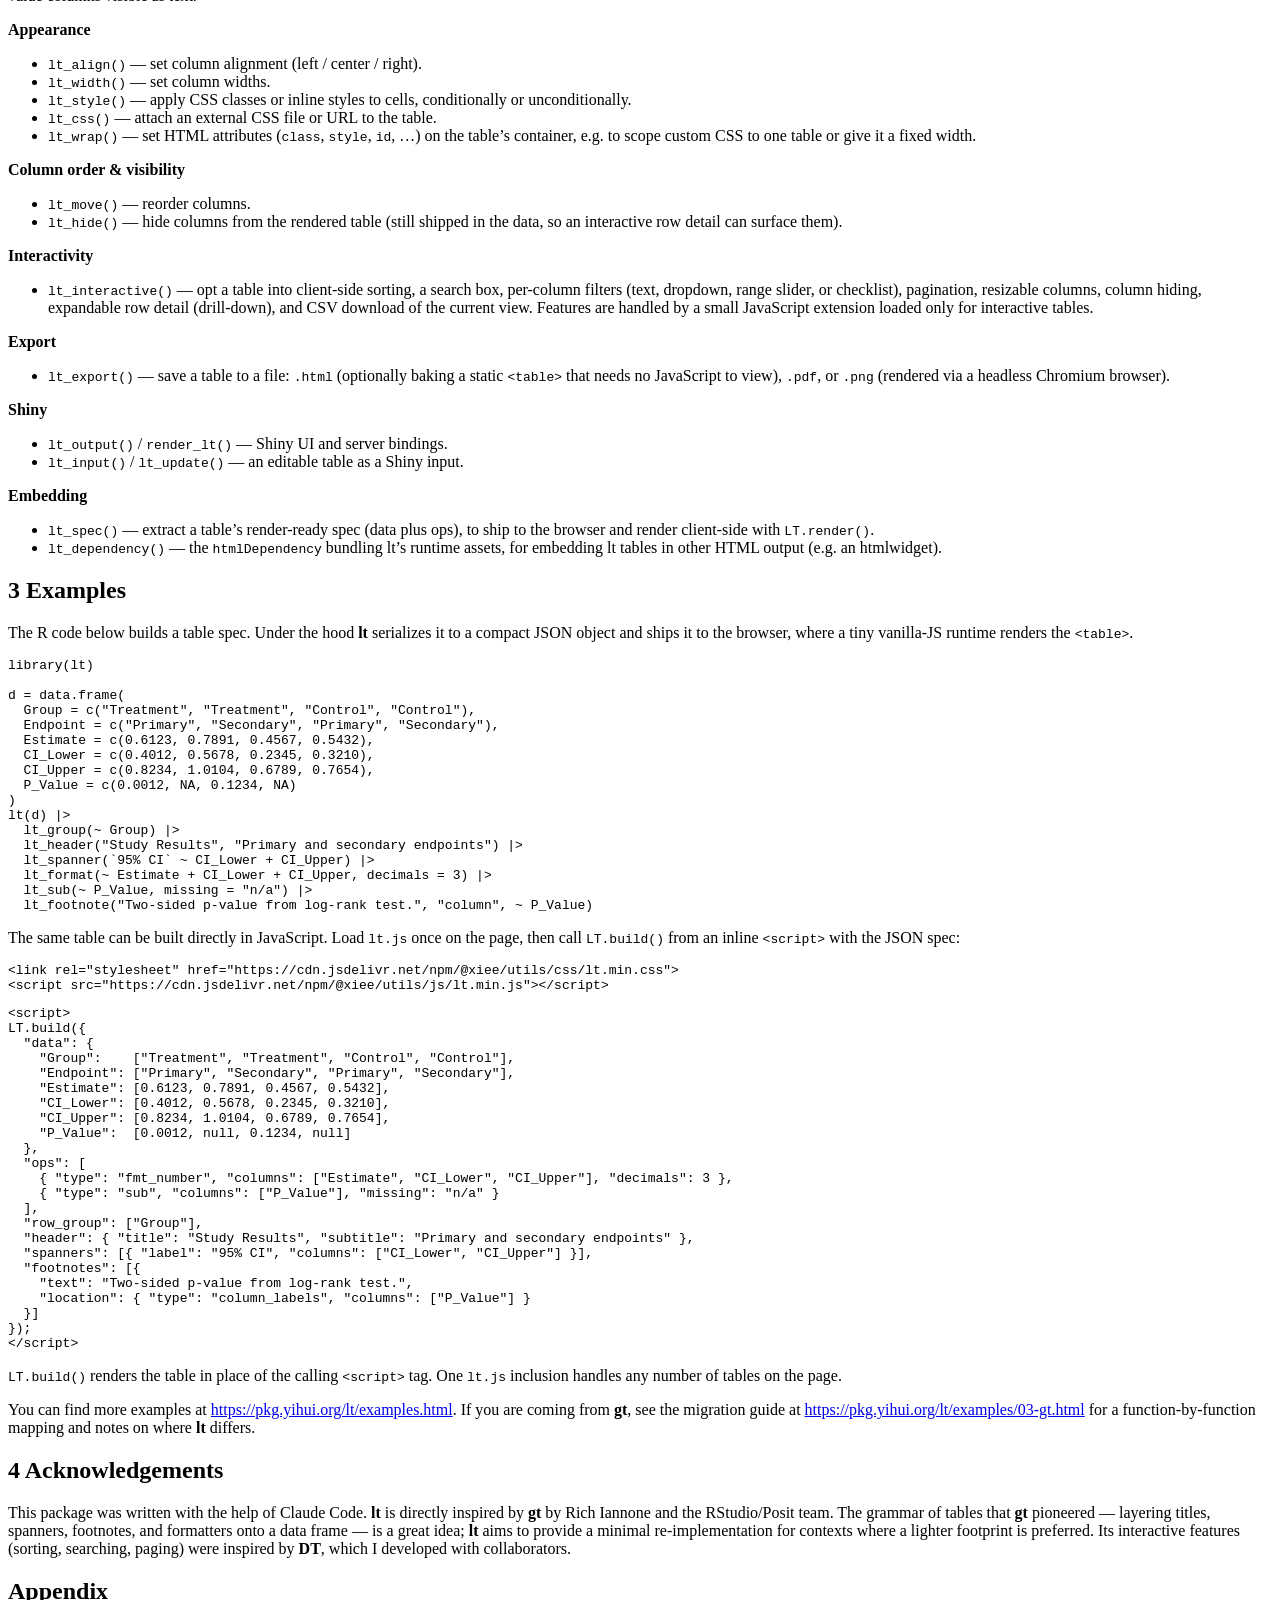
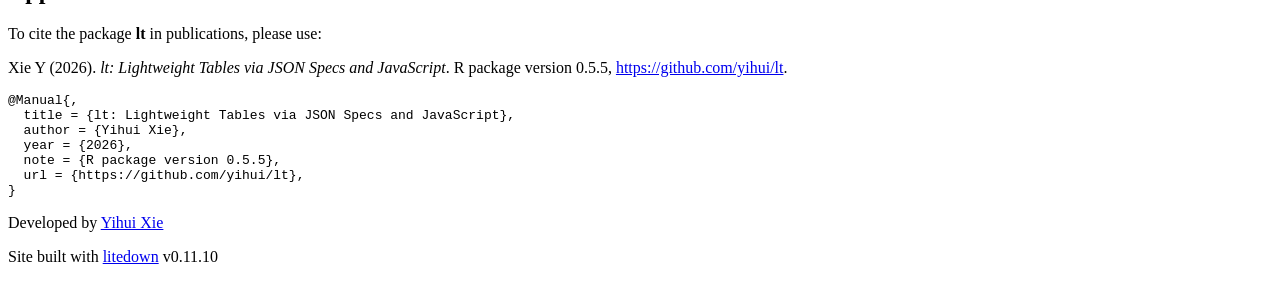
==== commit 67338a04: "deploy site" ====
--- a/index.html
+++ b/index.html
@@ -3,15 +3,15 @@
 <head>
 <meta charset="utf-8">
 <meta name="viewport" content="width=device-width, initial-scale=1.0, user-scalable=yes">
-<meta name="generator" content="litedown 0.11.8">
+<meta name="generator" content="litedown 0.11.10">
 <title>lt: Lightweight Tables via JSON Specs and JavaScript</title>
-<link rel="stylesheet" href="https://cdn.jsdelivr.net/npm/@xiee/utils@1.14.113/css/default.min.css">
-<link rel="stylesheet" href="https://cdn.jsdelivr.net/npm/@xiee/utils@1.14.113/css/article.min.css">
-<link rel="stylesheet" href="https://cdn.jsdelivr.net/npm/@xiee/utils@1.14.113/css/copy-button.min.css">
-<link rel="stylesheet" href="https://cdn.jsdelivr.net/npm/@xiee/utils@1.14.113/css/heading-anchor.min.css">
-<link rel="stylesheet" href="https://cdn.jsdelivr.net/npm/@xiee/utils@1.14.113/css/pages.min.css">
-<link rel="stylesheet" href="https://cdn.jsdelivr.net/npm/@xiee/utils@1.14.113/css/site.min.css">
-<link rel="stylesheet" href="https://cdn.jsdelivr.net/npm/@xiee/utils@1.14.113/css/prism-xcode.min.css">
+<link rel="stylesheet" href="https://cdn.jsdelivr.net/npm/@xiee/utils@1.14.115/css/default.min.css">
+<link rel="stylesheet" href="https://cdn.jsdelivr.net/npm/@xiee/utils@1.14.115/css/article.min.css">
+<link rel="stylesheet" href="https://cdn.jsdelivr.net/npm/@xiee/utils@1.14.115/css/copy-button.min.css">
+<link rel="stylesheet" href="https://cdn.jsdelivr.net/npm/@xiee/utils@1.14.115/css/heading-anchor.min.css">
+<link rel="stylesheet" href="https://cdn.jsdelivr.net/npm/@xiee/utils@1.14.115/css/pages.min.css">
+<link rel="stylesheet" href="https://cdn.jsdelivr.net/npm/@xiee/utils@1.14.115/css/site.min.css">
+<link rel="stylesheet" href="https://cdn.jsdelivr.net/npm/@xiee/utils@1.14.115/css/prism-xcode.min.css">
 </head>
 <body>
 <nav><p><a href="index.html">Home</a>
@@ -21,7 +21,7 @@
 <a href="playground/">Playground</a></p></nav>
 <div class="frontmatter">
 <div class="title"><h1>lt: Lightweight Tables via JSON Specs and JavaScript</h1></div>
-<div class="date"><h3>2026-10-21</h3></div>
+<div class="date"><h3>2026-10-22</h3></div>
 </div>
 <div class="body">
 <div id="TOC">
@@ -36,7 +36,7 @@
 <div class="side side-right">
 <dl class="pkg-desc">
 <dt>Version</dt>
-<dd>0.5.4</dd>
+<dd>0.5.5</dd>
 <dt>Depends</dt>
 <dd>R (&gt;= 4.1.0)</dd>
 <dt>Imports</dt>
@@ -51,7 +51,7 @@
 <dd><a href="https://yihui.org">Yihui Xie</a> <a href="https://orcid.org/0000-0003-0645-5666"><img src="https://cloud.r-project.org/web/orcid.svg" alt="ORCID iD" class="orcid" /></a> [aut, cre, cph]</dd>
 </dl>
 </div>
-<link rel="stylesheet" href="https://cdn.jsdelivr.net/npm/@xiee/utils@1.14.113/css/manual.min.css">
+<link rel="stylesheet" href="https://cdn.jsdelivr.net/npm/@xiee/utils@1.14.115/css/manual.min.css">
 <!-- badges: start -->
 <p><a href="https://github.com/yihui/lt/actions/workflows/R-CMD-check.yaml"><img src="https://github.com/yihui/lt/actions/workflows/R-CMD-check.yaml/badge.svg" alt="R-CMD-check" /></a>
 <a href="https://cran.r-project.org/package=lt"><img src="https://www.r-pkg.org/badges/version/lt" alt="CRAN release" /></a>
@@ -241,26 +241,26 @@
 <h2 id="sec:appendix" class="appendix">Appendix</h2>
 <p>To cite the package <strong>lt</strong> in publications, please use:</p>
 <p>Xie Y (2026). <em>lt: Lightweight Tables via JSON Specs and JavaScript</em>. R
-package version 0.5.4, <a href="https://github.com/yihui/lt">https://github.com/yihui/lt</a>.</p>
+package version 0.5.5, <a href="https://github.com/yihui/lt">https://github.com/yihui/lt</a>.</p>
 <pre><code class="language-latex">@Manual{,
   title = {lt: Lightweight Tables via JSON Specs and JavaScript},
   author = {Yihui Xie},
   year = {2026},
-  note = {R package version 0.5.4},
+  note = {R package version 0.5.5},
   url = {https://github.com/yihui/lt},
 }
 </code></pre>
 </div>
 <footer><div class="flex-col">
 <p>Developed by <a href="https://yihui.org">Yihui Xie</a></p>
-<p>Site built with <a href="https://github.com/yihui/litedown">litedown</a> v0.11.8</p>
+<p>Site built with <a href="https://github.com/yihui/litedown">litedown</a> v0.11.10</p>
 </div></footer>
-<script src="https://cdn.jsdelivr.net/npm/@xiee/utils@1.14.113/js/sidenotes.min.js" defer></script>
-<script src="https://cdn.jsdelivr.net/npm/@xiee/utils@1.14.113/js/appendix.min.js" defer></script>
-<script src="https://cdn.jsdelivr.net/npm/@xiee/utils@1.14.113/js/toc-highlight.min.js" defer></script>
-<script src="https://cdn.jsdelivr.net/npm/@xiee/utils@1.14.113/js/copy-button.min.js" defer></script>
-<script src="https://cdn.jsdelivr.net/npm/@xiee/utils@1.14.113/js/heading-anchor.min.js" defer></script>
-<script src="https://cdn.jsdelivr.net/npm/@xiee/utils@1.14.113/js/pages.min.js" defer></script>
+<script src="https://cdn.jsdelivr.net/npm/@xiee/utils@1.14.115/js/sidenotes.min.js" defer></script>
+<script src="https://cdn.jsdelivr.net/npm/@xiee/utils@1.14.115/js/appendix.min.js" defer></script>
+<script src="https://cdn.jsdelivr.net/npm/@xiee/utils@1.14.115/js/toc-highlight.min.js" defer></script>
+<script src="https://cdn.jsdelivr.net/npm/@xiee/utils@1.14.115/js/copy-button.min.js" defer></script>
+<script src="https://cdn.jsdelivr.net/npm/@xiee/utils@1.14.115/js/heading-anchor.min.js" defer></script>
+<script src="https://cdn.jsdelivr.net/npm/@xiee/utils@1.14.115/js/pages.min.js" defer></script>
 <script src="https://cdn.jsdelivr.net/npm/prismjs@1.29.0/components/prism-core.min.js" defer></script>
 <script src="https://cdn.jsdelivr.net/npm/prismjs@1.29.0/plugins/autoloader/prism-autoloader.min.js" defer></script>
 </body>
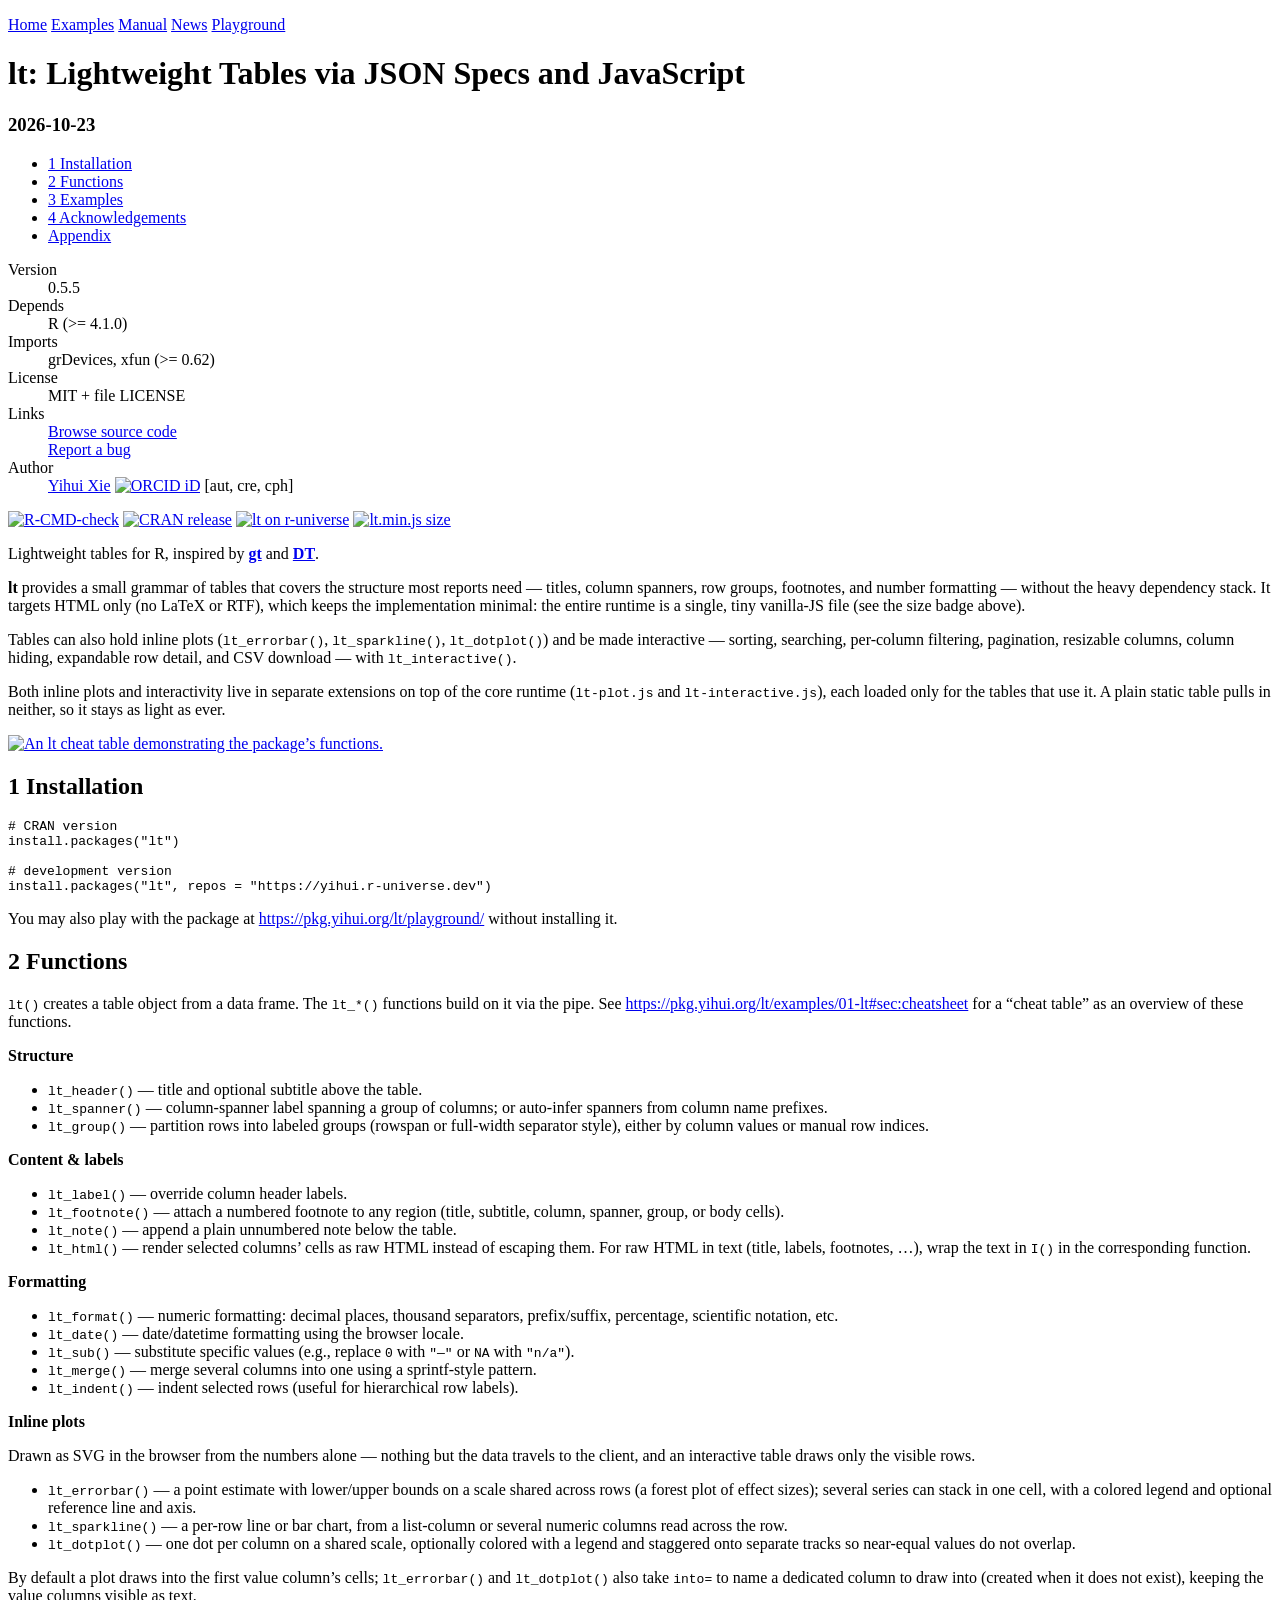
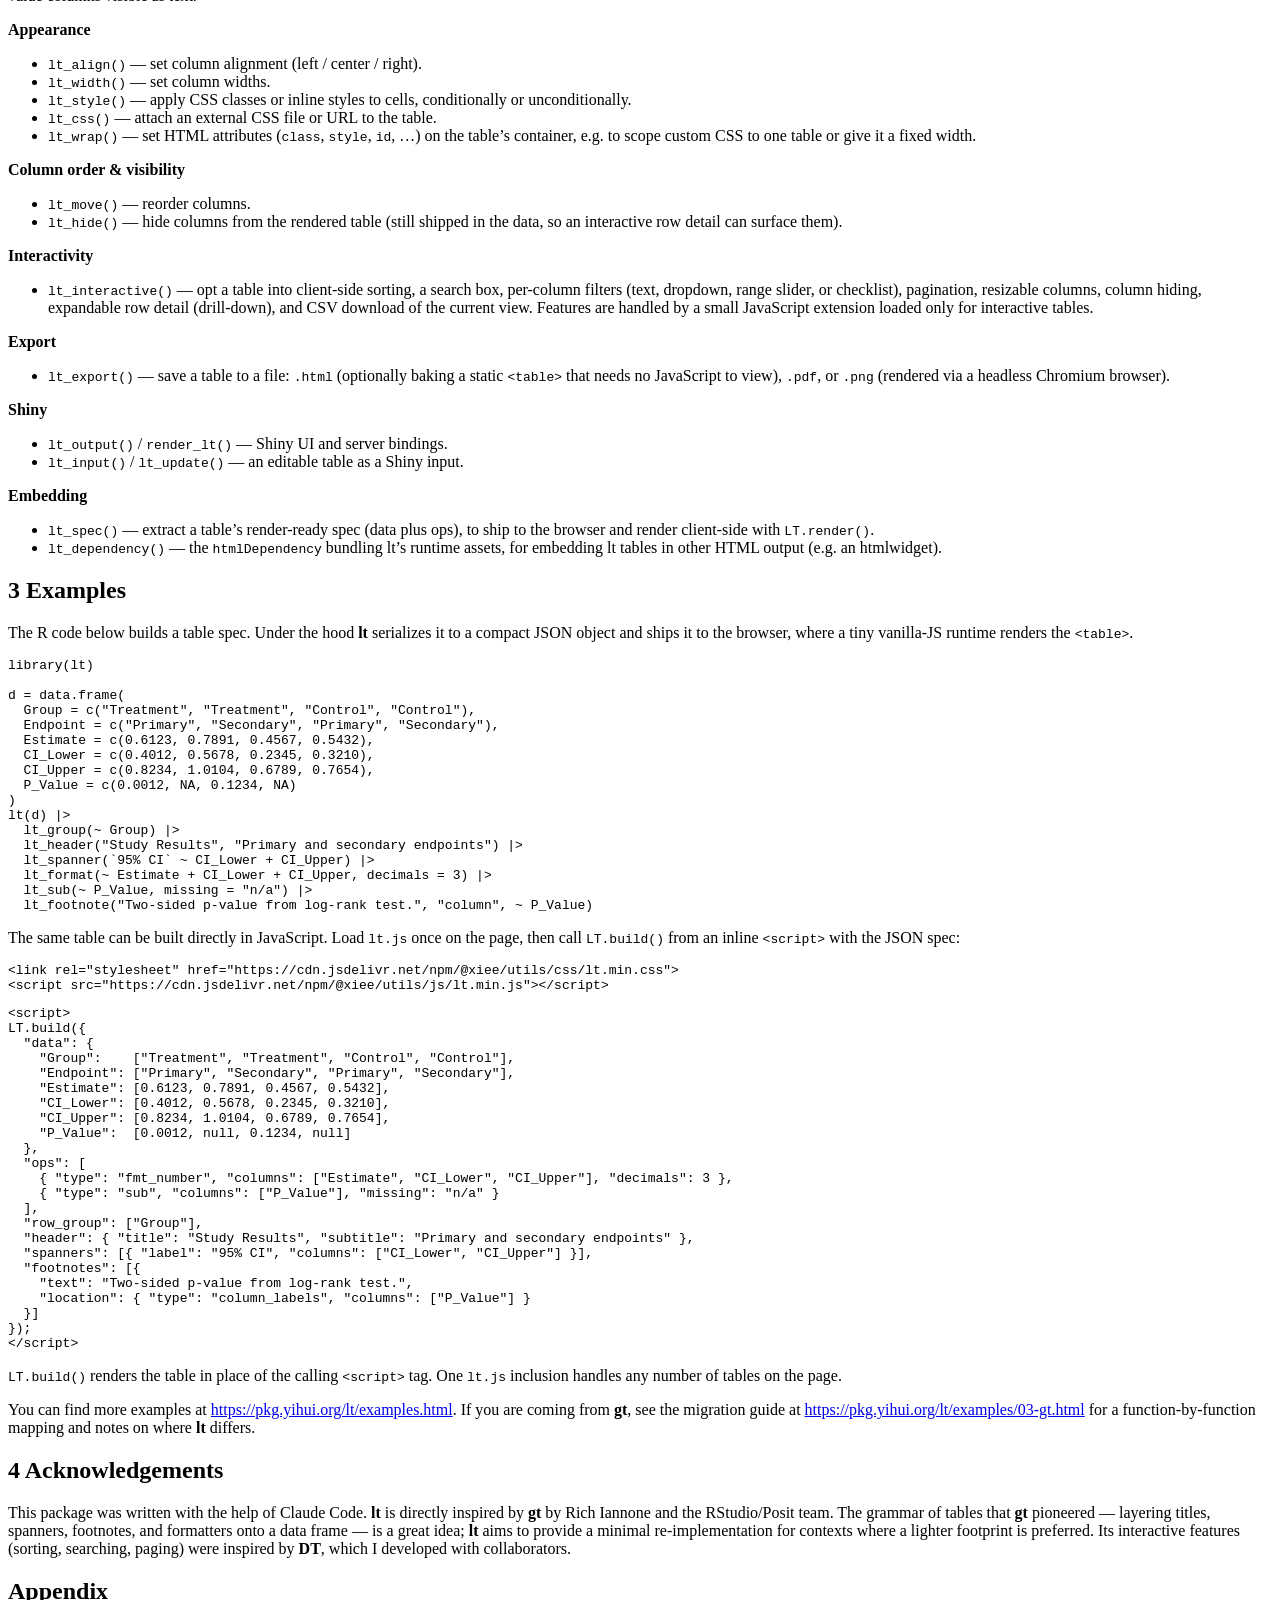
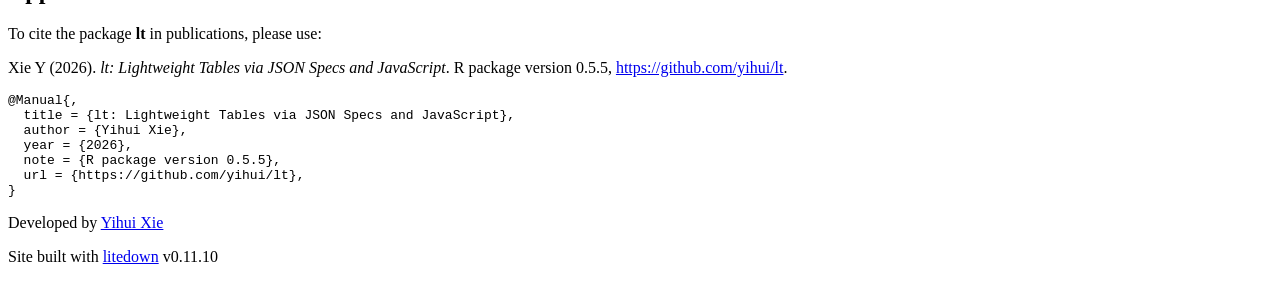
==== commit 86962586: "deploy site" ====
--- a/index.html
+++ b/index.html
@@ -5,13 +5,13 @@
 <meta name="viewport" content="width=device-width, initial-scale=1.0, user-scalable=yes">
 <meta name="generator" content="litedown 0.11.10">
 <title>lt: Lightweight Tables via JSON Specs and JavaScript</title>
-<link rel="stylesheet" href="https://cdn.jsdelivr.net/npm/@xiee/utils@1.14.115/css/default.min.css">
-<link rel="stylesheet" href="https://cdn.jsdelivr.net/npm/@xiee/utils@1.14.115/css/article.min.css">
-<link rel="stylesheet" href="https://cdn.jsdelivr.net/npm/@xiee/utils@1.14.115/css/copy-button.min.css">
-<link rel="stylesheet" href="https://cdn.jsdelivr.net/npm/@xiee/utils@1.14.115/css/heading-anchor.min.css">
-<link rel="stylesheet" href="https://cdn.jsdelivr.net/npm/@xiee/utils@1.14.115/css/pages.min.css">
-<link rel="stylesheet" href="https://cdn.jsdelivr.net/npm/@xiee/utils@1.14.115/css/site.min.css">
-<link rel="stylesheet" href="https://cdn.jsdelivr.net/npm/@xiee/utils@1.14.115/css/prism-xcode.min.css">
+<link rel="stylesheet" href="https://cdn.jsdelivr.net/npm/@xiee/utils@1.14.116/css/default.min.css">
+<link rel="stylesheet" href="https://cdn.jsdelivr.net/npm/@xiee/utils@1.14.116/css/article.min.css">
+<link rel="stylesheet" href="https://cdn.jsdelivr.net/npm/@xiee/utils@1.14.116/css/copy-button.min.css">
+<link rel="stylesheet" href="https://cdn.jsdelivr.net/npm/@xiee/utils@1.14.116/css/heading-anchor.min.css">
+<link rel="stylesheet" href="https://cdn.jsdelivr.net/npm/@xiee/utils@1.14.116/css/pages.min.css">
+<link rel="stylesheet" href="https://cdn.jsdelivr.net/npm/@xiee/utils@1.14.116/css/site.min.css">
+<link rel="stylesheet" href="https://cdn.jsdelivr.net/npm/@xiee/utils@1.14.116/css/prism-xcode.min.css">
 </head>
 <body>
 <nav><p><a href="index.html">Home</a>
@@ -21,7 +21,7 @@
 <a href="playground/">Playground</a></p></nav>
 <div class="frontmatter">
 <div class="title"><h1>lt: Lightweight Tables via JSON Specs and JavaScript</h1></div>
-<div class="date"><h3>2026-10-22</h3></div>
+<div class="date"><h3>2026-10-23</h3></div>
 </div>
 <div class="body">
 <div id="TOC">
@@ -51,7 +51,7 @@
 <dd><a href="https://yihui.org">Yihui Xie</a> <a href="https://orcid.org/0000-0003-0645-5666"><img src="https://cloud.r-project.org/web/orcid.svg" alt="ORCID iD" class="orcid" /></a> [aut, cre, cph]</dd>
 </dl>
 </div>
-<link rel="stylesheet" href="https://cdn.jsdelivr.net/npm/@xiee/utils@1.14.115/css/manual.min.css">
+<link rel="stylesheet" href="https://cdn.jsdelivr.net/npm/@xiee/utils@1.14.116/css/manual.min.css">
 <!-- badges: start -->
 <p><a href="https://github.com/yihui/lt/actions/workflows/R-CMD-check.yaml"><img src="https://github.com/yihui/lt/actions/workflows/R-CMD-check.yaml/badge.svg" alt="R-CMD-check" /></a>
 <a href="https://cran.r-project.org/package=lt"><img src="https://www.r-pkg.org/badges/version/lt" alt="CRAN release" /></a>
@@ -255,12 +255,12 @@
 <p>Developed by <a href="https://yihui.org">Yihui Xie</a></p>
 <p>Site built with <a href="https://github.com/yihui/litedown">litedown</a> v0.11.10</p>
 </div></footer>
-<script src="https://cdn.jsdelivr.net/npm/@xiee/utils@1.14.115/js/sidenotes.min.js" defer></script>
-<script src="https://cdn.jsdelivr.net/npm/@xiee/utils@1.14.115/js/appendix.min.js" defer></script>
-<script src="https://cdn.jsdelivr.net/npm/@xiee/utils@1.14.115/js/toc-highlight.min.js" defer></script>
-<script src="https://cdn.jsdelivr.net/npm/@xiee/utils@1.14.115/js/copy-button.min.js" defer></script>
-<script src="https://cdn.jsdelivr.net/npm/@xiee/utils@1.14.115/js/heading-anchor.min.js" defer></script>
-<script src="https://cdn.jsdelivr.net/npm/@xiee/utils@1.14.115/js/pages.min.js" defer></script>
+<script src="https://cdn.jsdelivr.net/npm/@xiee/utils@1.14.116/js/sidenotes.min.js" defer></script>
+<script src="https://cdn.jsdelivr.net/npm/@xiee/utils@1.14.116/js/appendix.min.js" defer></script>
+<script src="https://cdn.jsdelivr.net/npm/@xiee/utils@1.14.116/js/toc-highlight.min.js" defer></script>
+<script src="https://cdn.jsdelivr.net/npm/@xiee/utils@1.14.116/js/copy-button.min.js" defer></script>
+<script src="https://cdn.jsdelivr.net/npm/@xiee/utils@1.14.116/js/heading-anchor.min.js" defer></script>
+<script src="https://cdn.jsdelivr.net/npm/@xiee/utils@1.14.116/js/pages.min.js" defer></script>
 <script src="https://cdn.jsdelivr.net/npm/prismjs@1.29.0/components/prism-core.min.js" defer></script>
 <script src="https://cdn.jsdelivr.net/npm/prismjs@1.29.0/plugins/autoloader/prism-autoloader.min.js" defer></script>
 </body>
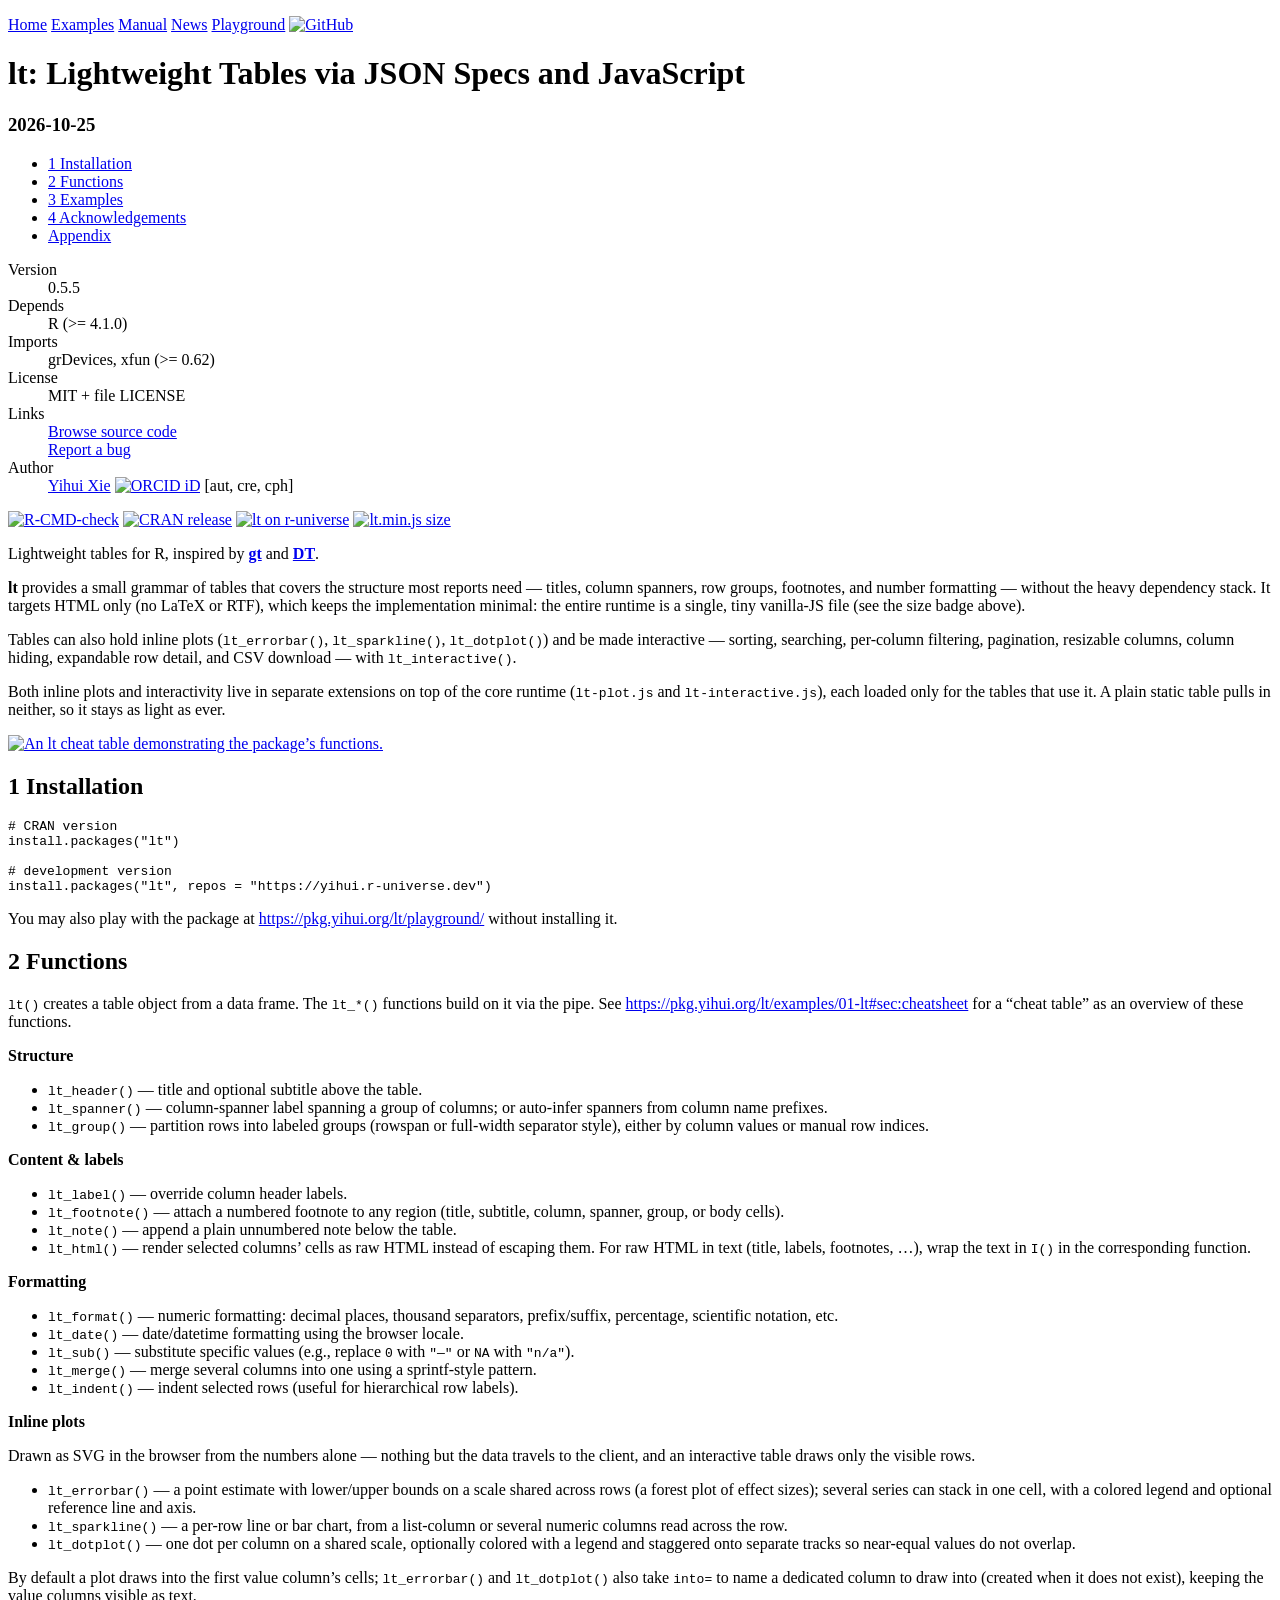
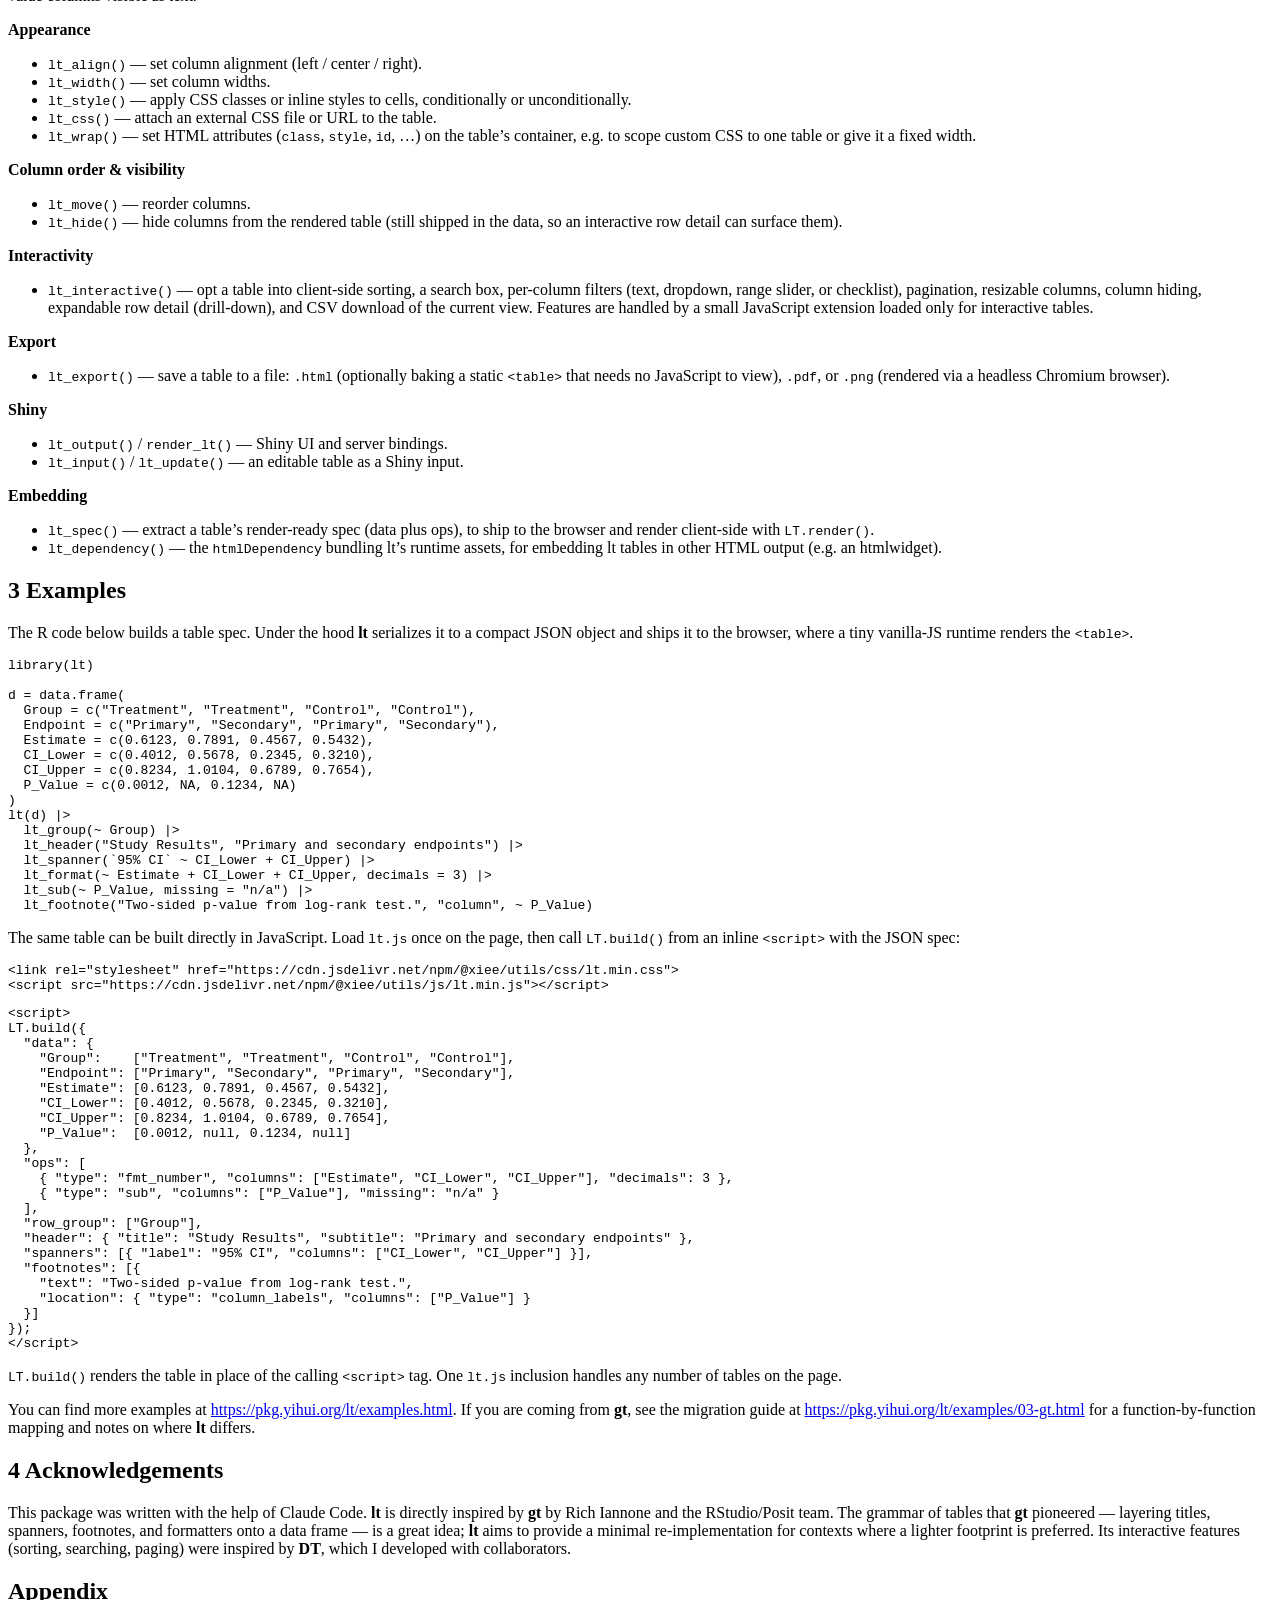
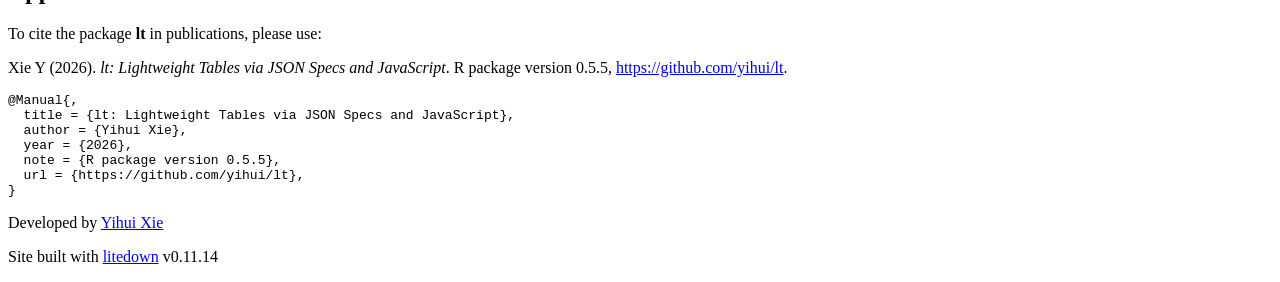
==== commit 1c835d21: "deploy site" ====
--- a/index.html
+++ b/index.html
@@ -3,25 +3,26 @@
 <head>
 <meta charset="utf-8">
 <meta name="viewport" content="width=device-width, initial-scale=1.0, user-scalable=yes">
-<meta name="generator" content="litedown 0.11.10">
+<meta name="generator" content="litedown 0.11.14">
 <title>lt: Lightweight Tables via JSON Specs and JavaScript</title>
-<link rel="stylesheet" href="https://cdn.jsdelivr.net/npm/@xiee/utils@1.14.116/css/default.min.css">
-<link rel="stylesheet" href="https://cdn.jsdelivr.net/npm/@xiee/utils@1.14.116/css/article.min.css">
-<link rel="stylesheet" href="https://cdn.jsdelivr.net/npm/@xiee/utils@1.14.116/css/copy-button.min.css">
-<link rel="stylesheet" href="https://cdn.jsdelivr.net/npm/@xiee/utils@1.14.116/css/heading-anchor.min.css">
-<link rel="stylesheet" href="https://cdn.jsdelivr.net/npm/@xiee/utils@1.14.116/css/pages.min.css">
-<link rel="stylesheet" href="https://cdn.jsdelivr.net/npm/@xiee/utils@1.14.116/css/site.min.css">
-<link rel="stylesheet" href="https://cdn.jsdelivr.net/npm/@xiee/utils@1.14.116/css/prism-xcode.min.css">
+<link rel="stylesheet" href="https://cdn.jsdelivr.net/npm/@xiee/utils@1.14.118/css/default.min.css">
+<link rel="stylesheet" href="https://cdn.jsdelivr.net/npm/@xiee/utils@1.14.118/css/article.min.css">
+<link rel="stylesheet" href="https://cdn.jsdelivr.net/npm/@xiee/utils@1.14.118/css/copy-button.min.css">
+<link rel="stylesheet" href="https://cdn.jsdelivr.net/npm/@xiee/utils@1.14.118/css/heading-anchor.min.css">
+<link rel="stylesheet" href="https://cdn.jsdelivr.net/npm/@xiee/utils@1.14.118/css/pages.min.css">
+<link rel="stylesheet" href="https://cdn.jsdelivr.net/npm/@xiee/utils@1.14.118/css/site.min.css">
+<link rel="stylesheet" href="https://cdn.jsdelivr.net/npm/@xiee/utils@1.14.118/css/prism-xcode.min.css">
 </head>
 <body>
 <nav><p><a href="index.html">Home</a>
 <a href="examples.html">Examples</a>
 <a href="manual.html">Manual</a>
 <a href="news.html">News</a>
-<a href="playground/">Playground</a></p></nav>
+<a href="playground/">Playground</a>
+<a href="https://github.com/yihui/lt/" class="right"><img src="https://cdn.jsdelivr.net/npm/@primer/octicons@19/build/svg/mark-github-24.svg" alt="GitHub" class="no-invert" /></a></p></nav>
 <div class="frontmatter">
 <div class="title"><h1>lt: Lightweight Tables via JSON Specs and JavaScript</h1></div>
-<div class="date"><h3>2026-10-23</h3></div>
+<div class="date"><h3>2026-10-25</h3></div>
 </div>
 <div class="body">
 <div id="TOC">
@@ -51,13 +52,15 @@
 <dd><a href="https://yihui.org">Yihui Xie</a> <a href="https://orcid.org/0000-0003-0645-5666"><img src="https://cloud.r-project.org/web/orcid.svg" alt="ORCID iD" class="orcid" /></a> [aut, cre, cph]</dd>
 </dl>
 </div>
-<link rel="stylesheet" href="https://cdn.jsdelivr.net/npm/@xiee/utils@1.14.116/css/manual.min.css">
+<link rel="stylesheet" href="https://cdn.jsdelivr.net/npm/@xiee/utils@1.14.118/css/manual.min.css">
+<div class="side side-right">
 <!-- badges: start -->
 <p><a href="https://github.com/yihui/lt/actions/workflows/R-CMD-check.yaml"><img src="https://github.com/yihui/lt/actions/workflows/R-CMD-check.yaml/badge.svg" alt="R-CMD-check" /></a>
 <a href="https://cran.r-project.org/package=lt"><img src="https://www.r-pkg.org/badges/version/lt" alt="CRAN release" /></a>
 <a href="https://yihui.r-universe.dev/lt"><img src="https://yihui.r-universe.dev/badges/lt" alt="lt on r-universe" /></a>
 <a href="https://cdn.jsdelivr.net/npm/@xiee/utils/js/lt.min.js"><img src="https://img.badgesize.io/https://cdn.jsdelivr.net/npm/@xiee/utils/js/lt.min.js?compression=gzip&amp;label=lt.min.js%20gzip" alt="lt.min.js size" /></a></p>
 <!-- badges: end -->
+</div>
 <p>Lightweight tables for R, inspired by <a href="https://gt.rstudio.com"><strong>gt</strong></a> and
 <a href="https://github.com/rstudio/DT"><strong>DT</strong></a>.</p>
 <p><strong>lt</strong> provides a small grammar of tables that covers the structure most reports
@@ -253,14 +256,14 @@
 </div>
 <footer><div class="flex-col">
 <p>Developed by <a href="https://yihui.org">Yihui Xie</a></p>
-<p>Site built with <a href="https://github.com/yihui/litedown">litedown</a> v0.11.10</p>
+<p>Site built with <a href="https://github.com/yihui/litedown">litedown</a> v0.11.14</p>
 </div></footer>
-<script src="https://cdn.jsdelivr.net/npm/@xiee/utils@1.14.116/js/sidenotes.min.js" defer></script>
-<script src="https://cdn.jsdelivr.net/npm/@xiee/utils@1.14.116/js/appendix.min.js" defer></script>
-<script src="https://cdn.jsdelivr.net/npm/@xiee/utils@1.14.116/js/toc-highlight.min.js" defer></script>
-<script src="https://cdn.jsdelivr.net/npm/@xiee/utils@1.14.116/js/copy-button.min.js" defer></script>
-<script src="https://cdn.jsdelivr.net/npm/@xiee/utils@1.14.116/js/heading-anchor.min.js" defer></script>
-<script src="https://cdn.jsdelivr.net/npm/@xiee/utils@1.14.116/js/pages.min.js" defer></script>
+<script src="https://cdn.jsdelivr.net/npm/@xiee/utils@1.14.118/js/sidenotes.min.js" defer></script>
+<script src="https://cdn.jsdelivr.net/npm/@xiee/utils@1.14.118/js/appendix.min.js" defer></script>
+<script src="https://cdn.jsdelivr.net/npm/@xiee/utils@1.14.118/js/toc-highlight.min.js" defer></script>
+<script src="https://cdn.jsdelivr.net/npm/@xiee/utils@1.14.118/js/copy-button.min.js" defer></script>
+<script src="https://cdn.jsdelivr.net/npm/@xiee/utils@1.14.118/js/heading-anchor.min.js" defer></script>
+<script src="https://cdn.jsdelivr.net/npm/@xiee/utils@1.14.118/js/pages.min.js" defer></script>
 <script src="https://cdn.jsdelivr.net/npm/prismjs@1.29.0/components/prism-core.min.js" defer></script>
 <script src="https://cdn.jsdelivr.net/npm/prismjs@1.29.0/plugins/autoloader/prism-autoloader.min.js" defer></script>
 </body>
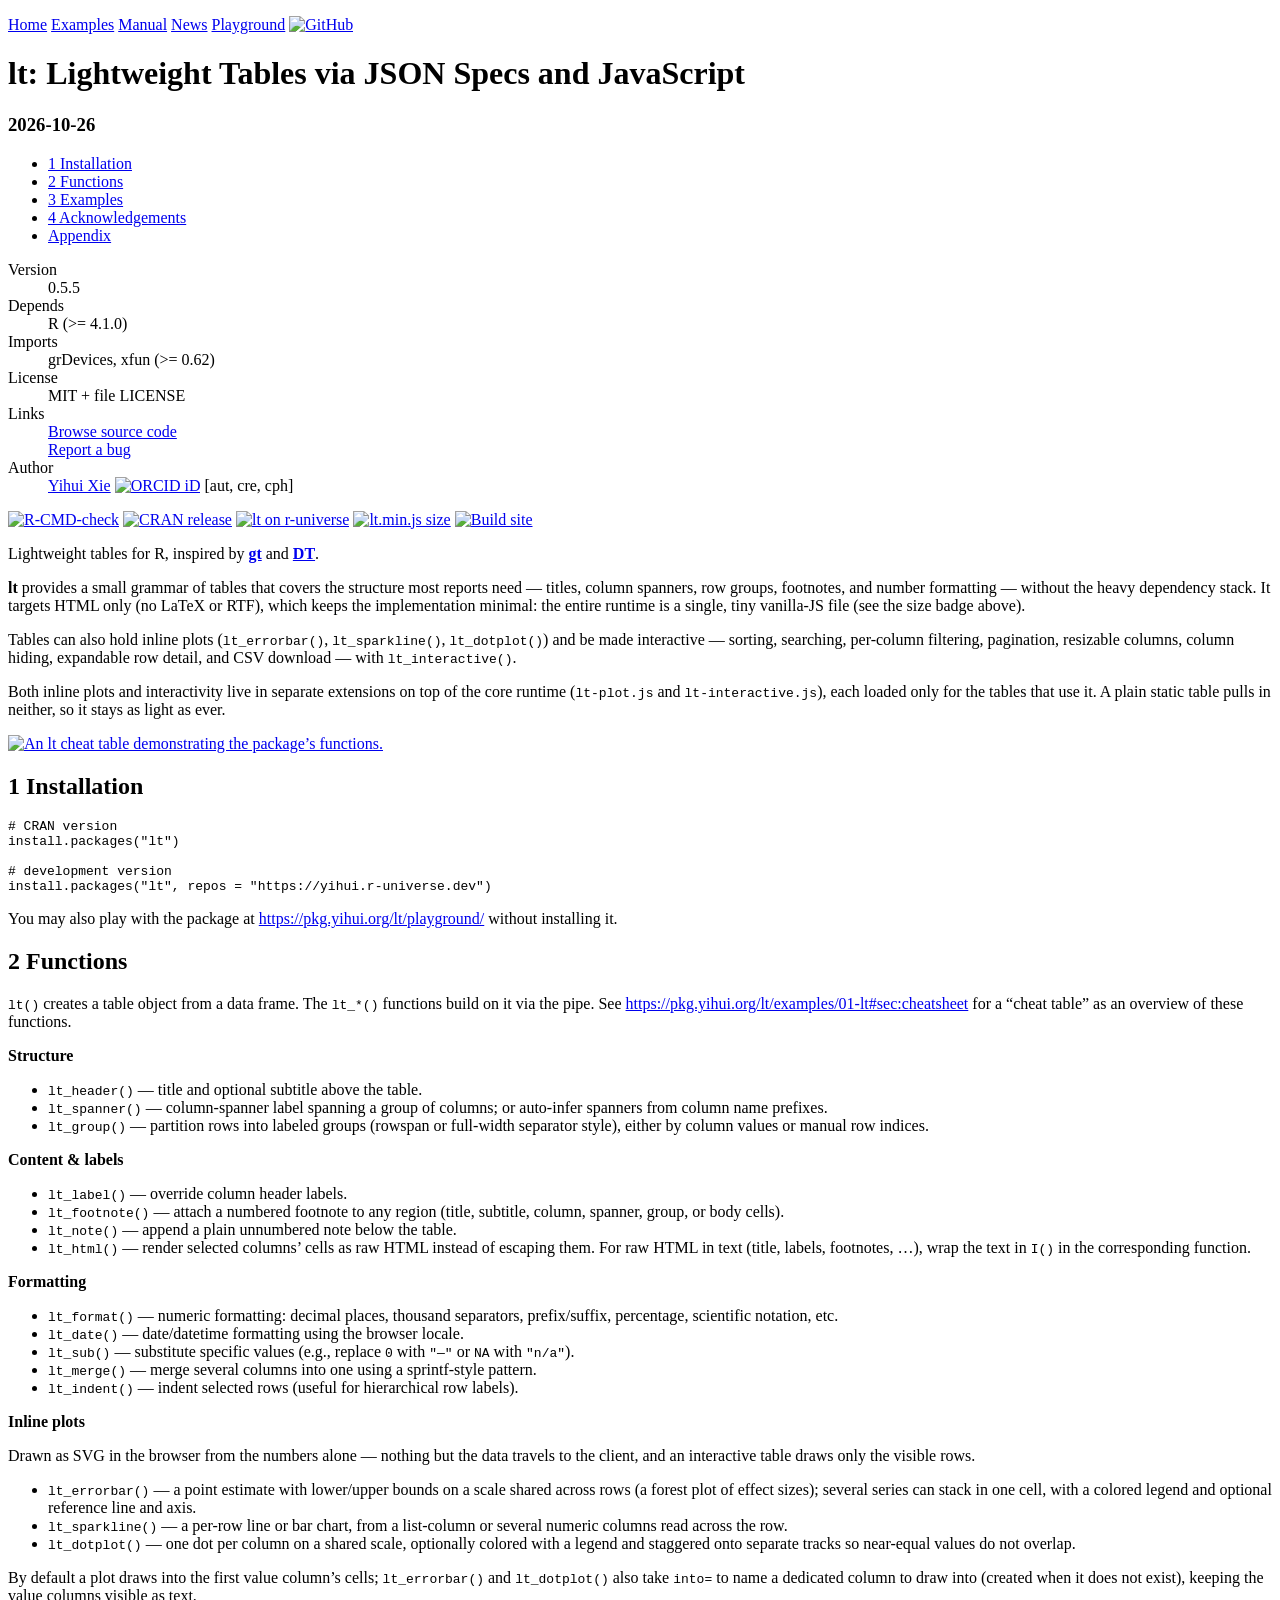
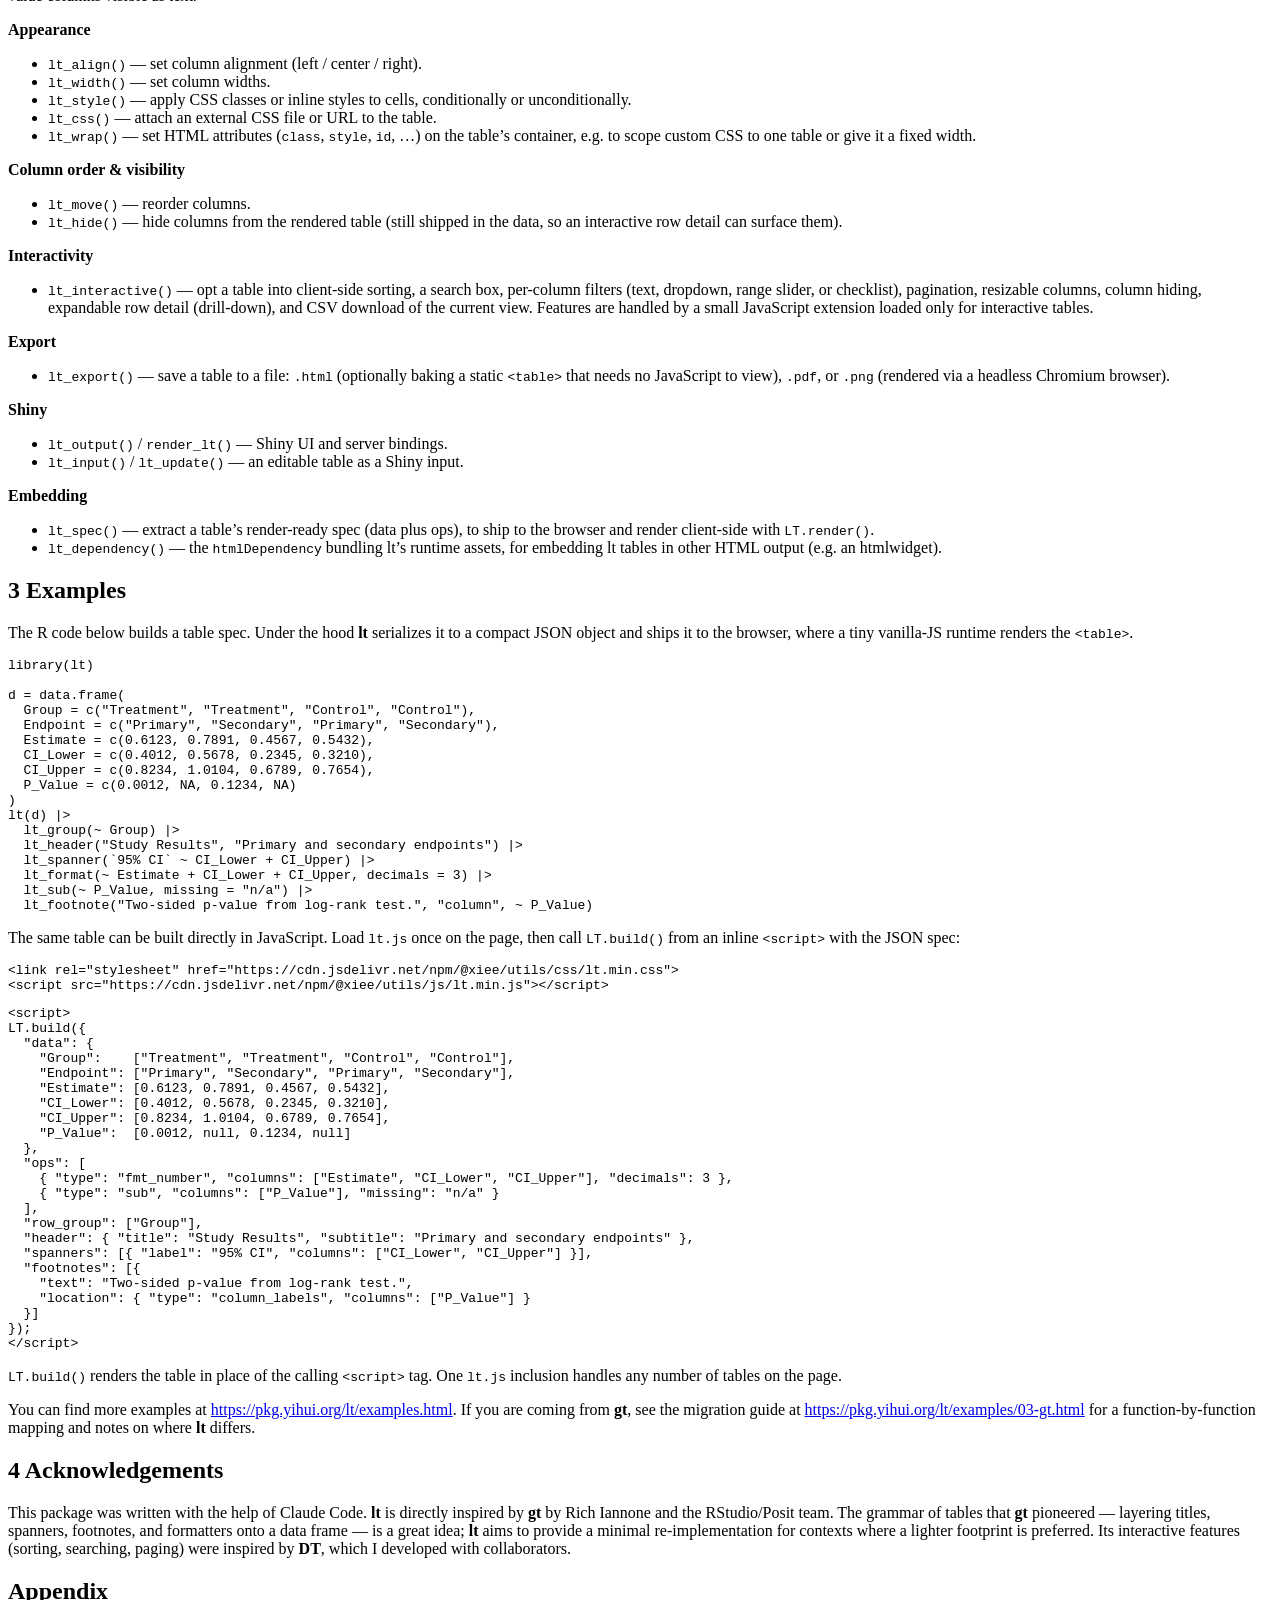
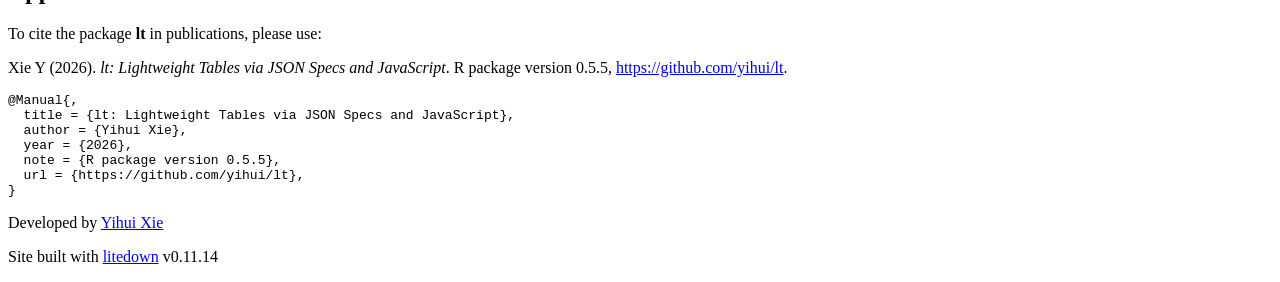
==== commit eb62b8b8: "deploy site" ====
--- a/index.html
+++ b/index.html
@@ -5,13 +5,13 @@
 <meta name="viewport" content="width=device-width, initial-scale=1.0, user-scalable=yes">
 <meta name="generator" content="litedown 0.11.14">
 <title>lt: Lightweight Tables via JSON Specs and JavaScript</title>
-<link rel="stylesheet" href="https://cdn.jsdelivr.net/npm/@xiee/utils@1.14.118/css/default.min.css">
-<link rel="stylesheet" href="https://cdn.jsdelivr.net/npm/@xiee/utils@1.14.118/css/article.min.css">
-<link rel="stylesheet" href="https://cdn.jsdelivr.net/npm/@xiee/utils@1.14.118/css/copy-button.min.css">
-<link rel="stylesheet" href="https://cdn.jsdelivr.net/npm/@xiee/utils@1.14.118/css/heading-anchor.min.css">
-<link rel="stylesheet" href="https://cdn.jsdelivr.net/npm/@xiee/utils@1.14.118/css/pages.min.css">
-<link rel="stylesheet" href="https://cdn.jsdelivr.net/npm/@xiee/utils@1.14.118/css/site.min.css">
-<link rel="stylesheet" href="https://cdn.jsdelivr.net/npm/@xiee/utils@1.14.118/css/prism-xcode.min.css">
+<link rel="stylesheet" href="https://cdn.jsdelivr.net/npm/@xiee/utils@1.14.119/css/default.min.css">
+<link rel="stylesheet" href="https://cdn.jsdelivr.net/npm/@xiee/utils@1.14.119/css/article.min.css">
+<link rel="stylesheet" href="https://cdn.jsdelivr.net/npm/@xiee/utils@1.14.119/css/copy-button.min.css">
+<link rel="stylesheet" href="https://cdn.jsdelivr.net/npm/@xiee/utils@1.14.119/css/heading-anchor.min.css">
+<link rel="stylesheet" href="https://cdn.jsdelivr.net/npm/@xiee/utils@1.14.119/css/pages.min.css">
+<link rel="stylesheet" href="https://cdn.jsdelivr.net/npm/@xiee/utils@1.14.119/css/site.min.css">
+<link rel="stylesheet" href="https://cdn.jsdelivr.net/npm/@xiee/utils@1.14.119/css/prism-xcode.min.css">
 </head>
 <body>
 <nav><p><a href="index.html">Home</a>
@@ -22,7 +22,7 @@
 <a href="https://github.com/yihui/lt/" class="right"><img src="https://cdn.jsdelivr.net/npm/@primer/octicons@19/build/svg/mark-github-24.svg" alt="GitHub" class="no-invert" /></a></p></nav>
 <div class="frontmatter">
 <div class="title"><h1>lt: Lightweight Tables via JSON Specs and JavaScript</h1></div>
-<div class="date"><h3>2026-10-25</h3></div>
+<div class="date"><h3>2026-10-26</h3></div>
 </div>
 <div class="body">
 <div id="TOC">
@@ -52,13 +52,14 @@
 <dd><a href="https://yihui.org">Yihui Xie</a> <a href="https://orcid.org/0000-0003-0645-5666"><img src="https://cloud.r-project.org/web/orcid.svg" alt="ORCID iD" class="orcid" /></a> [aut, cre, cph]</dd>
 </dl>
 </div>
-<link rel="stylesheet" href="https://cdn.jsdelivr.net/npm/@xiee/utils@1.14.118/css/manual.min.css">
+<link rel="stylesheet" href="https://cdn.jsdelivr.net/npm/@xiee/utils@1.14.119/css/manual.min.css">
 <div class="side side-right">
 <!-- badges: start -->
 <p><a href="https://github.com/yihui/lt/actions/workflows/R-CMD-check.yaml"><img src="https://github.com/yihui/lt/actions/workflows/R-CMD-check.yaml/badge.svg" alt="R-CMD-check" /></a>
 <a href="https://cran.r-project.org/package=lt"><img src="https://www.r-pkg.org/badges/version/lt" alt="CRAN release" /></a>
 <a href="https://yihui.r-universe.dev/lt"><img src="https://yihui.r-universe.dev/badges/lt" alt="lt on r-universe" /></a>
-<a href="https://cdn.jsdelivr.net/npm/@xiee/utils/js/lt.min.js"><img src="https://img.badgesize.io/https://cdn.jsdelivr.net/npm/@xiee/utils/js/lt.min.js?compression=gzip&amp;label=lt.min.js%20gzip" alt="lt.min.js size" /></a></p>
+<a href="https://cdn.jsdelivr.net/npm/@xiee/utils/js/lt.min.js"><img src="https://img.badgesize.io/https://cdn.jsdelivr.net/npm/@xiee/utils/js/lt.min.js?compression=gzip&amp;label=lt.min.js%20gzip" alt="lt.min.js size" /></a>
+<a href="https://github.com/yihui/lt/actions/workflows/litedown-site.yml"><img src="https://github.com/yihui/lt/actions/workflows/litedown-site.yml/badge.svg" alt="Build site" /></a></p>
 <!-- badges: end -->
 </div>
 <p>Lightweight tables for R, inspired by <a href="https://gt.rstudio.com"><strong>gt</strong></a> and
@@ -258,12 +259,12 @@
 <p>Developed by <a href="https://yihui.org">Yihui Xie</a></p>
 <p>Site built with <a href="https://github.com/yihui/litedown">litedown</a> v0.11.14</p>
 </div></footer>
-<script src="https://cdn.jsdelivr.net/npm/@xiee/utils@1.14.118/js/sidenotes.min.js" defer></script>
-<script src="https://cdn.jsdelivr.net/npm/@xiee/utils@1.14.118/js/appendix.min.js" defer></script>
-<script src="https://cdn.jsdelivr.net/npm/@xiee/utils@1.14.118/js/toc-highlight.min.js" defer></script>
-<script src="https://cdn.jsdelivr.net/npm/@xiee/utils@1.14.118/js/copy-button.min.js" defer></script>
-<script src="https://cdn.jsdelivr.net/npm/@xiee/utils@1.14.118/js/heading-anchor.min.js" defer></script>
-<script src="https://cdn.jsdelivr.net/npm/@xiee/utils@1.14.118/js/pages.min.js" defer></script>
+<script src="https://cdn.jsdelivr.net/npm/@xiee/utils@1.14.119/js/sidenotes.min.js" defer></script>
+<script src="https://cdn.jsdelivr.net/npm/@xiee/utils@1.14.119/js/appendix.min.js" defer></script>
+<script src="https://cdn.jsdelivr.net/npm/@xiee/utils@1.14.119/js/toc-highlight.min.js" defer></script>
+<script src="https://cdn.jsdelivr.net/npm/@xiee/utils@1.14.119/js/copy-button.min.js" defer></script>
+<script src="https://cdn.jsdelivr.net/npm/@xiee/utils@1.14.119/js/heading-anchor.min.js" defer></script>
+<script src="https://cdn.jsdelivr.net/npm/@xiee/utils@1.14.119/js/pages.min.js" defer></script>
 <script src="https://cdn.jsdelivr.net/npm/prismjs@1.29.0/components/prism-core.min.js" defer></script>
 <script src="https://cdn.jsdelivr.net/npm/prismjs@1.29.0/plugins/autoloader/prism-autoloader.min.js" defer></script>
 </body>
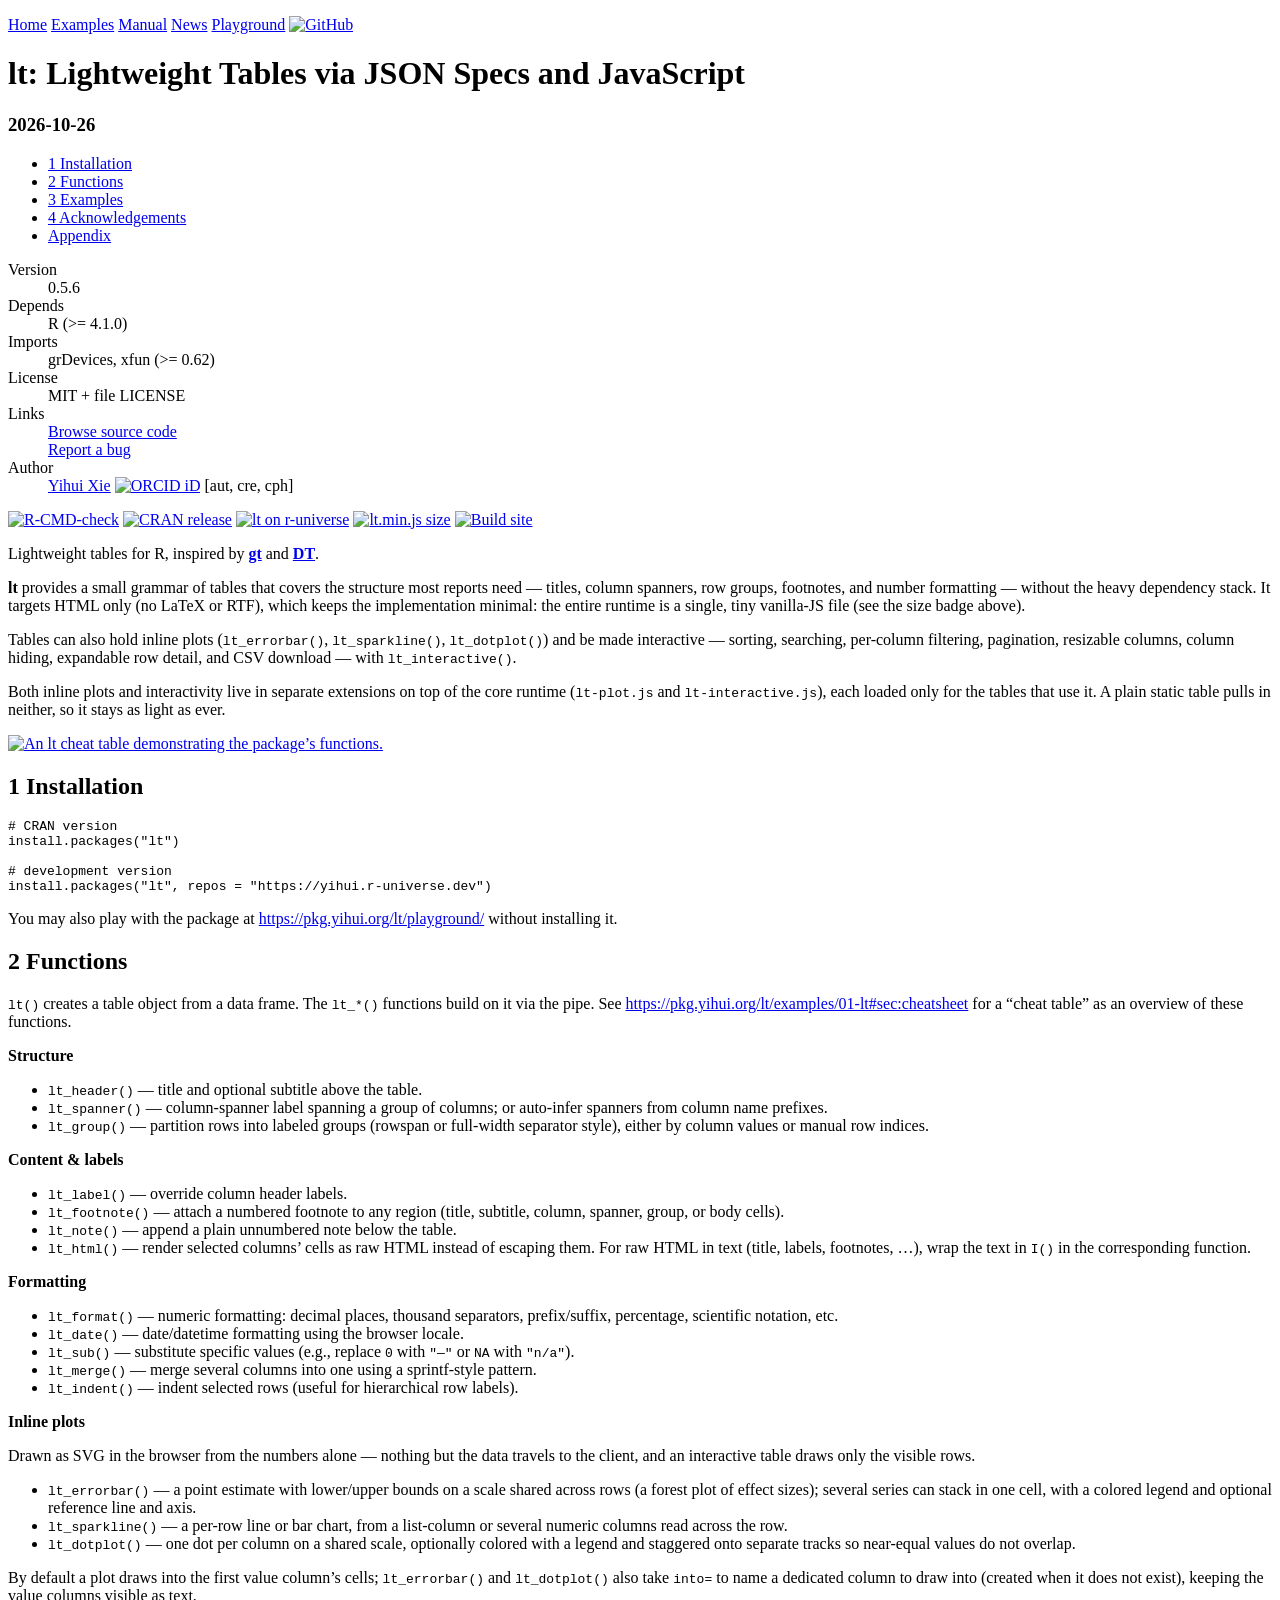
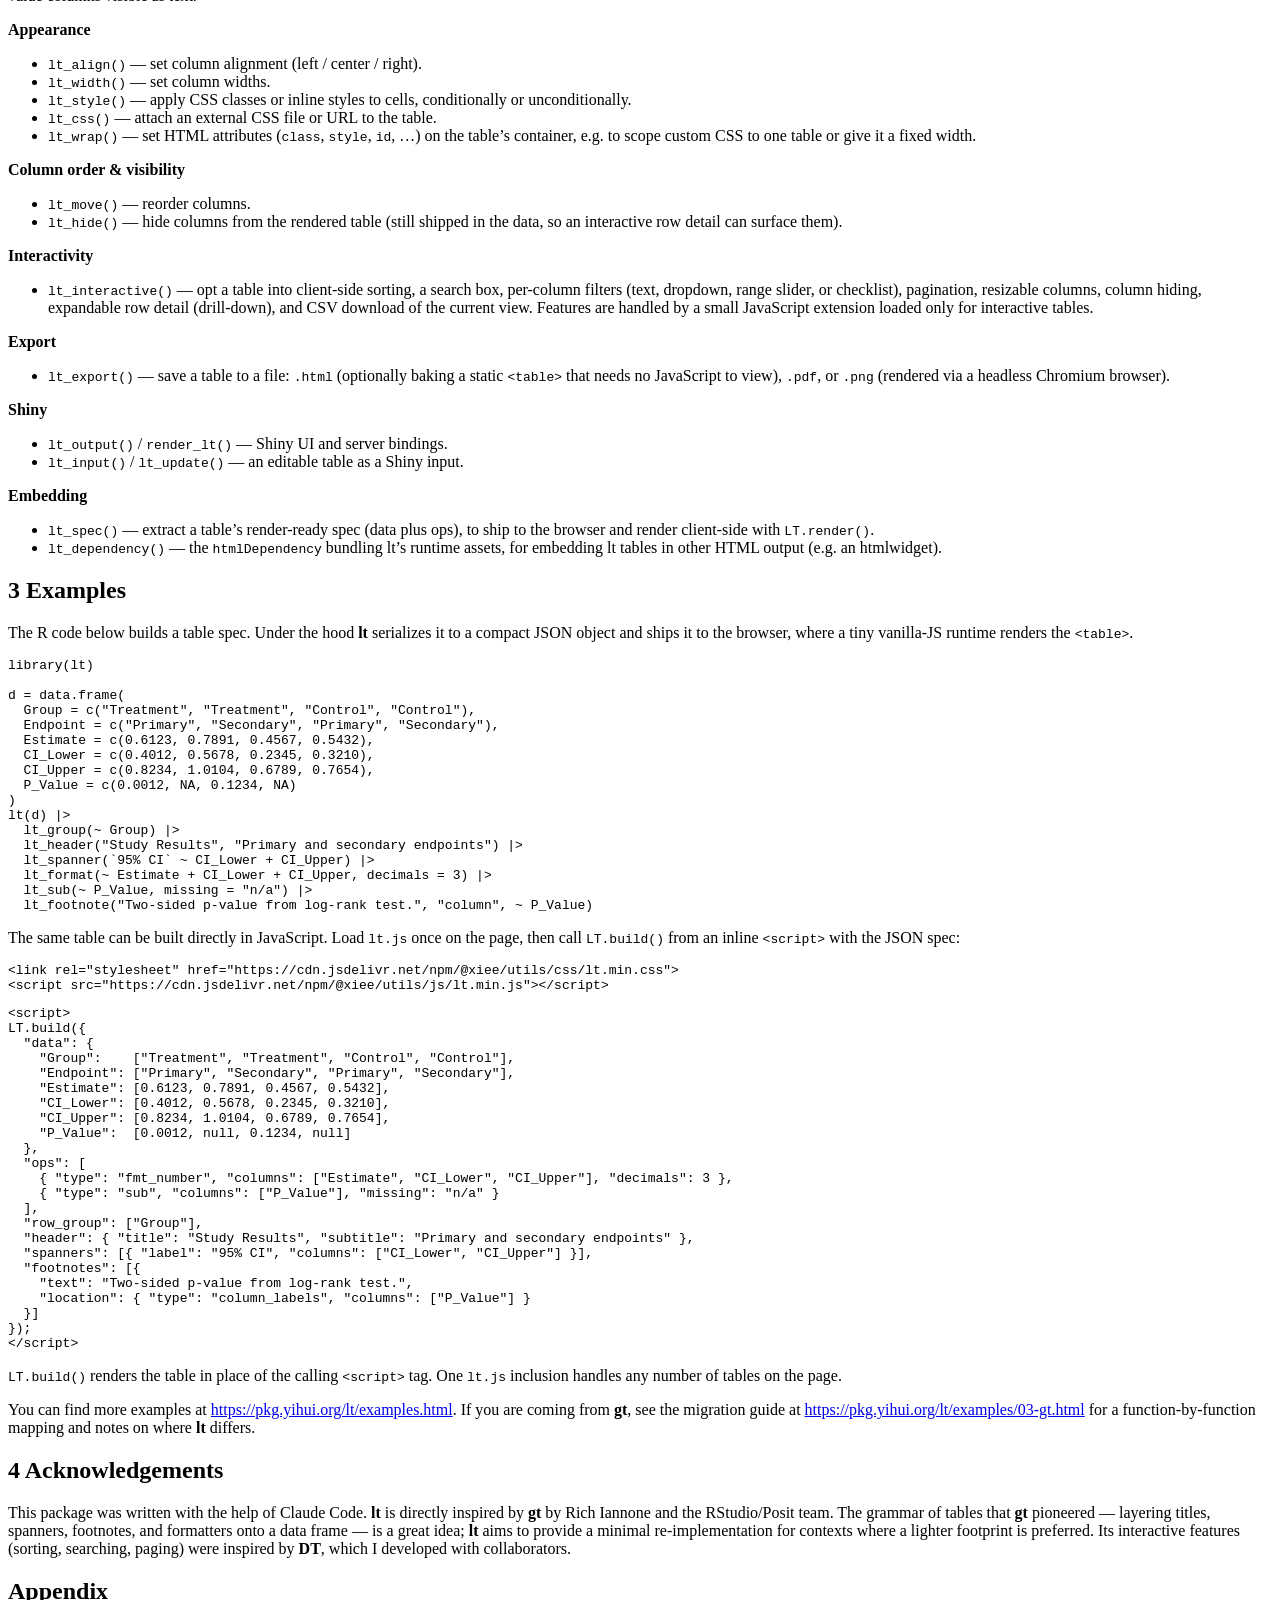
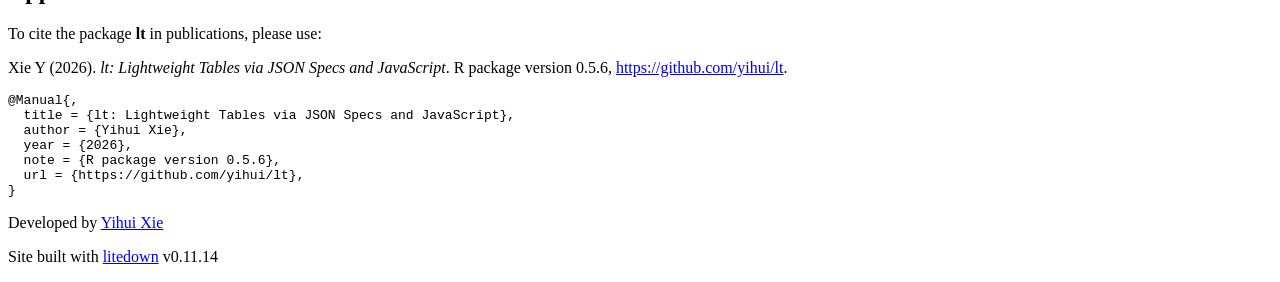
==== commit f967da88: "deploy site" ====
--- a/index.html
+++ b/index.html
@@ -37,7 +37,7 @@
 <div class="side side-right">
 <dl class="pkg-desc">
 <dt>Version</dt>
-<dd>0.5.5</dd>
+<dd>0.5.6</dd>
 <dt>Depends</dt>
 <dd>R (&gt;= 4.1.0)</dd>
 <dt>Imports</dt>
@@ -245,12 +245,12 @@
 <h2 id="sec:appendix" class="appendix">Appendix</h2>
 <p>To cite the package <strong>lt</strong> in publications, please use:</p>
 <p>Xie Y (2026). <em>lt: Lightweight Tables via JSON Specs and JavaScript</em>. R
-package version 0.5.5, <a href="https://github.com/yihui/lt">https://github.com/yihui/lt</a>.</p>
+package version 0.5.6, <a href="https://github.com/yihui/lt">https://github.com/yihui/lt</a>.</p>
 <pre><code class="language-latex">@Manual{,
   title = {lt: Lightweight Tables via JSON Specs and JavaScript},
   author = {Yihui Xie},
   year = {2026},
-  note = {R package version 0.5.5},
+  note = {R package version 0.5.6},
   url = {https://github.com/yihui/lt},
 }
 </code></pre>
